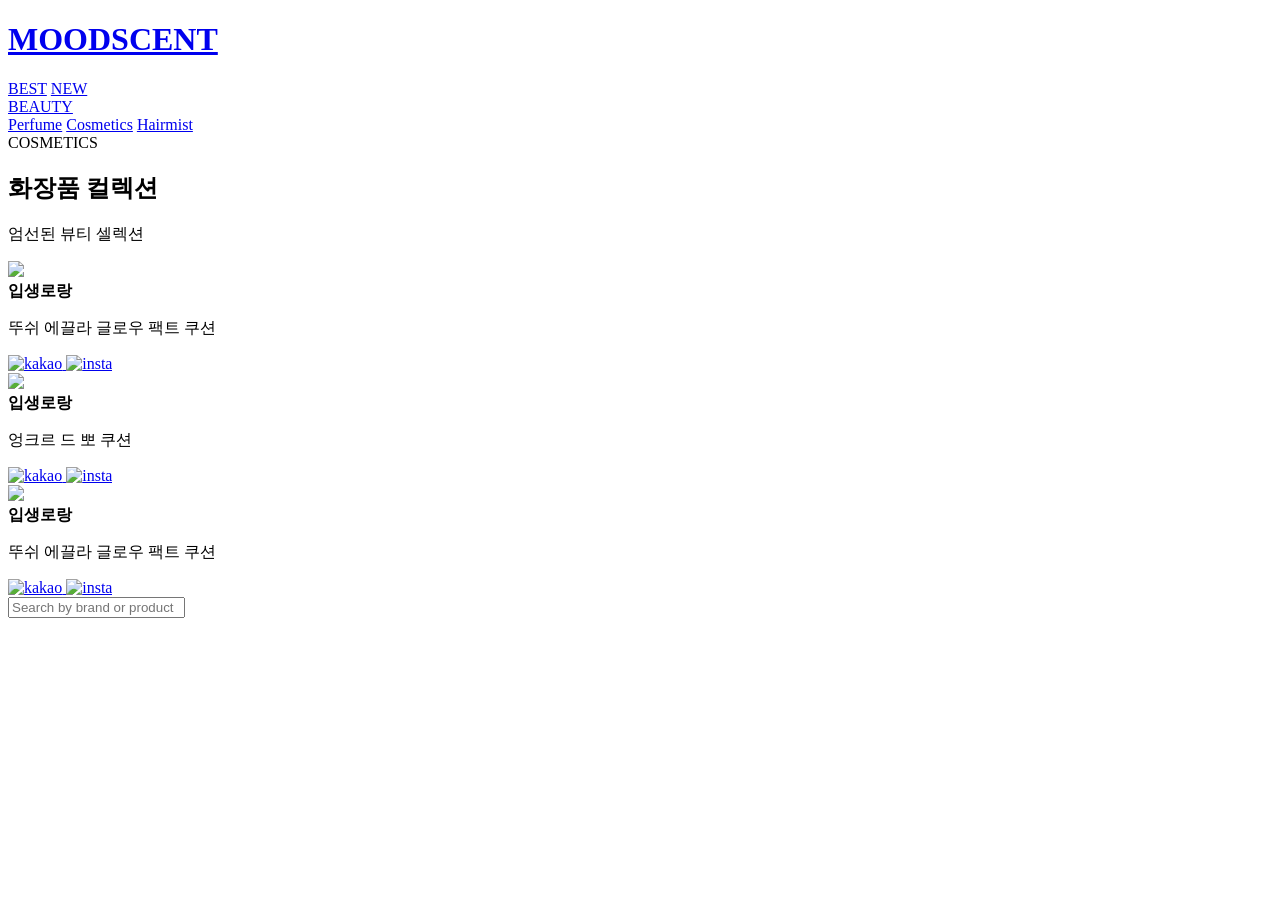
==== category/cosmetics.html @ ca12619e "update" ====
<!DOCTYPE html>
<html lang="ko">
<head>
  <meta charset="UTF-8">
  <title>MOODSCENT - BEST</title>
  <link rel="stylesheet" href="../style.css">
</head>

<body>

  <!-- 헤더 -->
  <header class="header">
   <div class="header-inner"> <!-- 🔥 추가 -->

    <h1 class="logo">
      <a href="./index.html">MOODSCENT</a> 
    </h1>

    <nav class="nav">
      <a href="./category/best.html">BEST</a> 
      <a href="./category/new.html">NEW</a> 

      <div class="nav-dropdown">
        <a href="./category/perfume.html">BEAUTY</a> 
        <div class="dropdown-menu">
          <a href="./category/perfume.html">Perfume</a> 
          <a href="./category/cosmetics.html">Cosmetics</a> 
          <a href="./category/hairmist.html">Hairmist</a> 
        </div>
      </div>
    </nav>

  </header>

<!-- TITLE -->
<section class="section-title">
  <span class="section-label">COSMETICS</span>

  <h2 class="section-main">화장품 컬렉션</h2>

  <div class="line"></div>

  <p class="section-desc">엄선된 뷰티 셀렉션</p>
</section>

<!-- PRODUCT GRID -->
<div class="best-grid">


<div class="product-card">
  <div class="imageWrap">
    <img src="https://cf.bysuco.net/8a9af0221e7f89a5187e4ad96b1aa581.jpg?w=400&f=webp">
  </div>

  <div class="infoWrap">
    <strong>입생로랑</strong>
    <p>뚜쉬 에끌라 글로우 팩트 쿠션</p>

    <div class="contactWrap">
    <!-- 카카오톡 -->
    <a href="https://open.kakao.com/o/gVtt1rpi" target="_blank">
        <img src="https://cdn-icons-png.flaticon.com/512/2111/2111466.png" alt="kakao">
    </a>
    <!-- 인스타 -->
    <a href="https://instagram.com/mood.scent_" target="_blank">
        <img src="https://cdn-icons-png.flaticon.com/512/2111/2111463.png" alt="insta">
    </a>
    </div>
  </div>
</div>

<div class="product-card">
  <div class="imageWrap">
    <img src="https://cf.bysuco.net/617b179f3051e4d53d9d345ccc89b997.jpg?w=400&f=webp">
  </div>
  <div class="infoWrap">
    <strong>입생로랑</strong>
    <p>엉크르 드 뽀 쿠션</p>

    <div class="contactWrap">
    <!-- 카카오톡 -->
    <a href="https://open.kakao.com/o/gVtt1rpi" target="_blank">
        <img src="https://cdn-icons-png.flaticon.com/512/2111/2111466.png" alt="kakao">
    </a>
    <!-- 인스타 -->
    <a href="https://instagram.com/mood.scent_" target="_blank">
        <img src="https://cdn-icons-png.flaticon.com/512/2111/2111463.png" alt="insta">
    </a>
    </div>
  </div>
</div>

<div class="product-card">
  <div class="imageWrap">
    <img src="https://cf.bysuco.net/e9b9d6678890f39518278c3c3ac7e211.jpg?w=400&f=webp">
  </div>
  <div class="infoWrap">
    <strong>입생로랑</strong>
    <p>뚜쉬 에끌라 글로우 팩트 쿠션</p>

    <div class="contactWrap">
    <!-- 카카오톡 -->
    <a href="https://open.kakao.com/o/gVtt1rpi" target="_blank">
        <img src="https://cdn-icons-png.flaticon.com/512/2111/2111466.png" alt="kakao">
    </a>
    <!-- 인스타 -->
    <a href="https://instagram.com/mood.scent_" target="_blank">
        <img src="https://cdn-icons-png.flaticon.com/512/2111/2111463.png" alt="insta">
    </a>
    </div>
  </div>
</div>

</div>

<div class="shop-tools">
  <input type="text" id="productSearch" placeholder="Search by brand or product" />

  <div class="pagination">
    <button data-page="1">1</button>
    <button data-page="2">2</button>
    <button data-page="3">3</button>
    <button data-page="4">4</button>
    <button data-page="5">5</button>
    <button data-page="6">6</button>
    <button data-page="7">7</button>
    <button data-page="8">8</button>
    <button data-page="9">9</button>
    <button data-page="10">10</button>
  </div>
</div>

<script>

// ================= NAV ACTIVE =================
const links = document.querySelectorAll('.nav a');
const currentPath = window.location.pathname;

links.forEach(link => {
  const linkPath = link.getAttribute('href');

  if (linkPath !== "#" && currentPath.includes(linkPath)) {
    link.classList.add('active');
  }

  if (currentPath.includes('/beaty/')) {
    if (link.textContent.includes('BEATY')) {
      link.classList.add('active');
    }
  }
});


// ================= PRICE CALC =================
document.querySelectorAll('.priceWrap').forEach(el => {
  const original = parseInt(el.dataset.original);
  const sale = parseInt(el.dataset.sale);

  if (!original || !sale) return;

  const percent = Math.round(((original - sale) / original) * 100);

  el.querySelector('.sale-price').textContent = sale.toLocaleString() + "원";
  el.querySelector('.percent').textContent = percent + "%";
  el.querySelector('.original-price').textContent = original.toLocaleString() + "원";
});


// ================= PAGINATION + SEARCH FIX =================

const cards = Array.from(document.querySelectorAll('.product-card'));
const paginationEl = document.querySelector('.pagination');
const searchInput = document.getElementById('productSearch');

const itemsPerPage = 35;

let currentPage = 1;
let filteredCards = [...cards];


// ================= NORMALIZE =================
function normalize(str = "") {
  return str
    .toLowerCase()
    .replace(/\s/g, "")
    .replace(/[^a-z0-9가-힣]/g, "");
}


// ================= RENDER CARDS =================
function renderCards() {
  const start = (currentPage - 1) * itemsPerPage;
  const end = start + itemsPerPage;

  cards.forEach(card => {
    card.style.display = "none";
  });

  filteredCards.forEach((card, index) => {
    if (index >= start && index < end) {
      card.style.display = "block";
    }
  });
}


// ================= PAGINATION RENDER =================
function renderPagination() {
  paginationEl.innerHTML = "";

  const totalPages = Math.ceil(filteredCards.length / itemsPerPage);

  if (totalPages <= 1) return;

  const maxShow = 5;

  let startPage = Math.max(1, currentPage - Math.floor(maxShow / 2));
  let endPage = startPage + maxShow - 1;

  if (endPage > totalPages) {
    endPage = totalPages;
    startPage = Math.max(1, endPage - maxShow + 1);
  }

  // prev
  if (currentPage > 1) {
    paginationEl.appendChild(createBtn("‹", currentPage - 1));
  }

  // numbers
  for (let i = startPage; i <= endPage; i++) {
    const btn = createBtn(i, i);
    if (i === currentPage) btn.classList.add("active");
    paginationEl.appendChild(btn);
  }

  // next
  if (currentPage < totalPages) {
    paginationEl.appendChild(createBtn("›", currentPage + 1));
  }
}


// ================= BUTTON =================
function createBtn(text, page) {
  const btn = document.createElement("button");
  btn.textContent = text;

  btn.addEventListener("click", () => {
    currentPage = page;
    update();
    window.scrollTo({ top: 0, behavior: "smooth" });
  });

  return btn;
}


// ================= UPDATE =================
function update() {
  renderCards();
  renderPagination();
}


// ================= SEARCH =================
searchInput?.addEventListener('input', (e) => {
  const value = normalize(e.target.value);

  filteredCards = cards.filter(card => {
    return normalize(card.innerText).includes(value);
  });

  currentPage = 1;
  update();
});


// ================= INIT =================
update();

</script>

</body>
</html>
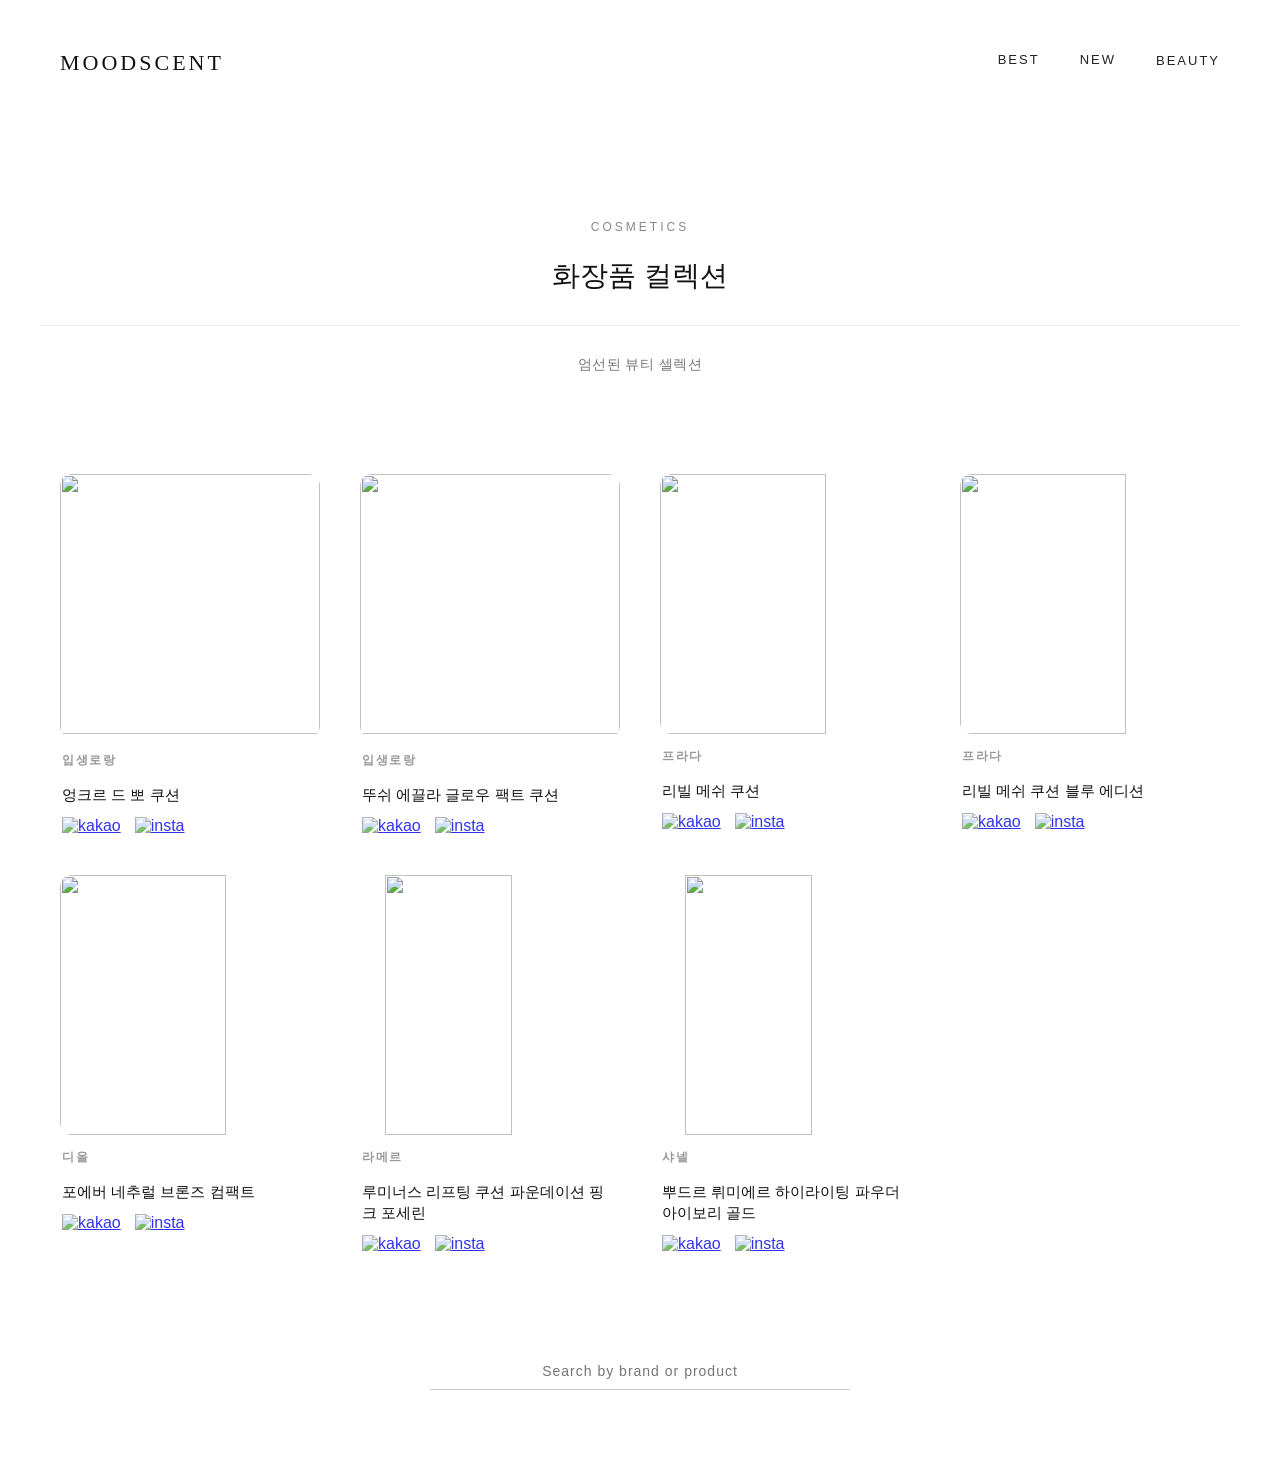
==== commit c3ef2b0f: "update" ====
--- a/category/cosmetics.html
+++ b/category/cosmetics.html
@@ -13,19 +13,19 @@
    <div class="header-inner"> <!-- 🔥 추가 -->
 
     <h1 class="logo">
-      <a href="./index.html">MOODSCENT</a> 
+      <a href="/mood-scent/index.html">MOODSCENT</a> 
     </h1>
 
     <nav class="nav">
-      <a href="./category/best.html">BEST</a> 
-      <a href="./category/new.html">NEW</a> 
+      <a href="/mood-scent/category/best.html">BEST</a> 
+      <a href="/mood-scent/category/new.html">NEW</a> 
 
       <div class="nav-dropdown">
-        <a href="./category/perfume.html">BEAUTY</a> 
+        <a href="/mood-scent/category/perfume.html">BEAUTY</a> 
         <div class="dropdown-menu">
-          <a href="./category/perfume.html">Perfume</a> 
-          <a href="./category/cosmetics.html">Cosmetics</a> 
-          <a href="./category/hairmist.html">Hairmist</a> 
+          <a href="/mood-scent/category/perfume.html">Perfume</a> 
+          <a href="/mood-scent/category/cosmetics.html">Cosmetics</a> 
+          <a href="/mood-scent/category/hairmist.html">Hairmist</a> 
         </div>
       </div>
     </nav>
@@ -47,11 +47,33 @@
 <div class="best-grid">
 
 
+
+
 <div class="product-card">
   <div class="imageWrap">
-    <img src="https://cf.bysuco.net/8a9af0221e7f89a5187e4ad96b1aa581.jpg?w=400&f=webp">
-  </div>
-
+    <img src="https://cf.bysuco.net/617b179f3051e4d53d9d345ccc89b997.jpg?w=400&f=webp">
+  </div>
+  <div class="infoWrap">
+    <strong>입생로랑</strong>
+    <p>엉크르 드 뽀 쿠션</p>
+
+    <div class="contactWrap">
+    <!-- 카카오톡 -->
+    <a href="https://open.kakao.com/o/gVtt1rpi" target="_blank">
+        <img src="https://cdn-icons-png.flaticon.com/512/2111/2111466.png" alt="kakao">
+    </a>
+    <!-- 인스타 -->
+    <a href="https://instagram.com/mood.scent_" target="_blank">
+        <img src="https://cdn-icons-png.flaticon.com/512/2111/2111463.png" alt="insta">
+    </a>
+    </div>
+  </div>
+</div>
+
+<div class="product-card">
+  <div class="imageWrap">
+    <img src="https://cf.bysuco.net/e9b9d6678890f39518278c3c3ac7e211.jpg?w=400&f=webp">
+  </div>
   <div class="infoWrap">
     <strong>입생로랑</strong>
     <p>뚜쉬 에끌라 글로우 팩트 쿠션</p>
@@ -69,34 +91,102 @@
   </div>
 </div>
 
-<div class="product-card">
-  <div class="imageWrap">
-    <img src="https://cf.bysuco.net/617b179f3051e4d53d9d345ccc89b997.jpg?w=400&f=webp">
-  </div>
-  <div class="infoWrap">
-    <strong>입생로랑</strong>
-    <p>엉크르 드 뽀 쿠션</p>
-
-    <div class="contactWrap">
-    <!-- 카카오톡 -->
-    <a href="https://open.kakao.com/o/gVtt1rpi" target="_blank">
-        <img src="https://cdn-icons-png.flaticon.com/512/2111/2111466.png" alt="kakao">
-    </a>
-    <!-- 인스타 -->
-    <a href="https://instagram.com/mood.scent_" target="_blank">
-        <img src="https://cdn-icons-png.flaticon.com/512/2111/2111463.png" alt="insta">
-    </a>
-    </div>
-  </div>
-</div>
-
-<div class="product-card">
-  <div class="imageWrap">
-    <img src="https://cf.bysuco.net/e9b9d6678890f39518278c3c3ac7e211.jpg?w=400&f=webp">
-  </div>
-  <div class="infoWrap">
-    <strong>입생로랑</strong>
-    <p>뚜쉬 에끌라 글로우 팩트 쿠션</p>
+<div class="product-card prada">
+  <div class="imageWrap">
+    <img src="https://images.openai.com/static-rsc-1/[base64]">
+  </div>
+
+  <div class="infoWrap">
+    <strong>프라다</strong>
+    <p>리빌 메쉬 쿠션</p>
+
+    <div class="contactWrap">
+    <!-- 카카오톡 -->
+    <a href="https://open.kakao.com/o/gVtt1rpi" target="_blank">
+        <img src="https://cdn-icons-png.flaticon.com/512/2111/2111466.png" alt="kakao">
+    </a>
+    <!-- 인스타 -->
+    <a href="https://instagram.com/mood.scent_" target="_blank">
+        <img src="https://cdn-icons-png.flaticon.com/512/2111/2111463.png" alt="insta">
+    </a>
+    </div>
+  </div>
+</div>
+
+<div class="product-card prada">
+  <div class="imageWrap">
+    <img src="https://edge.dis.commercecloud.salesforce.com/dw/image/v2/BKBN_PRD/on/demandware.static/-/Sites-catalog_master_sfcc_krs/default/dw3276ba35/images/large/3404007955_1_b.jpg?sw=768&sh=768&sm=fit">
+  </div>
+
+  <div class="infoWrap">
+    <strong>프라다</strong>
+    <p>리빌 메쉬 쿠션 블루 에디션</p>
+
+    <div class="contactWrap">
+    <!-- 카카오톡 -->
+    <a href="https://open.kakao.com/o/gVtt1rpi" target="_blank">
+        <img src="https://cdn-icons-png.flaticon.com/512/2111/2111466.png" alt="kakao">
+    </a>
+    <!-- 인스타 -->
+    <a href="https://instagram.com/mood.scent_" target="_blank">
+        <img src="https://cdn-icons-png.flaticon.com/512/2111/2111463.png" alt="insta">
+    </a>
+    </div>
+  </div>
+</div>
+
+<div class="product-card prada">
+  <div class="imageWrap">
+    <img src="https://a.cdnsbn.com/images/products/l/26568180102.jpg">
+  </div>
+
+  <div class="infoWrap">
+    <strong>디올</strong>
+    <p>포에버 네추럴 브론즈 컴팩트</p>
+
+    <div class="contactWrap">
+    <!-- 카카오톡 -->
+    <a href="https://open.kakao.com/o/gVtt1rpi" target="_blank">
+        <img src="https://cdn-icons-png.flaticon.com/512/2111/2111466.png" alt="kakao">
+    </a>
+    <!-- 인스타 -->
+    <a href="https://instagram.com/mood.scent_" target="_blank">
+        <img src="https://cdn-icons-png.flaticon.com/512/2111/2111463.png" alt="insta">
+    </a>
+    </div>
+  </div>
+</div>
+
+<div class="product-card lamerchanel">
+  <div class="imageWrap">
+    <img src="https://shop-phinf.pstatic.net/20240516_268/1715787108437iumYG_JPEG/116922951146201587_1303818580.jpg?type=o1000">
+  </div>
+
+  <div class="infoWrap">
+    <strong>라메르</strong>
+    <p>루미너스 리프팅 쿠션 파운데이션 핑크 포세린</p>
+
+    <div class="contactWrap">
+    <!-- 카카오톡 -->
+    <a href="https://open.kakao.com/o/gVtt1rpi" target="_blank">
+        <img src="https://cdn-icons-png.flaticon.com/512/2111/2111466.png" alt="kakao">
+    </a>
+    <!-- 인스타 -->
+    <a href="https://instagram.com/mood.scent_" target="_blank">
+        <img src="https://cdn-icons-png.flaticon.com/512/2111/2111463.png" alt="insta">
+    </a>
+    </div>
+  </div>
+</div>
+
+<div class="product-card lamerchanel">
+  <div class="imageWrap">
+    <img src="https://shop-phinf.pstatic.net/20250315_209/1742042345384tzSdT_JPEG/23772660225649636_2099493936.jpg?type=o1000">
+  </div>
+
+  <div class="infoWrap">
+    <strong>샤넬</strong>
+    <p>뿌드르 뤼미에르 하이라이팅 파우더 아이보리 골드</p>
 
     <div class="contactWrap">
     <!-- 카카오톡 -->
--- a/style.css
+++ b/style.css
@@ -0,0 +1,563 @@
+body {
+  margin: 0;
+  font-family: Arial, sans-serif;
+}
+
+/* ================= HEADER ================= */
+
+/* header는 전체 배경 */
+.header {
+  background: white;
+  padding: 20px 0; /* 🔥 좌우 패딩 제거 */
+  z-index: 1000; /* 🔥 핵심 */
+}
+
+/* 🔥 이게 핵심 */
+.header-inner {
+  max-width: 1200px;
+  margin: 0 auto;
+
+  display: flex;
+  justify-content: space-between;
+  align-items: center;
+
+  padding: 0 60px; /* 👉 내부 여백 */
+}
+
+/* 로고 */
+.logo a {
+  font-family: 'Playfair Display', serif; /* 🔥 추가 */
+  font-size: 22px;
+  letter-spacing: 3px;
+
+  color: #111; /* 🔥 기존 black → 부드럽게 */
+  text-decoration: none;
+  font-weight: 500; /* 🔥 700 → 낮춤 */
+}
+
+.logo.center {
+  position: absolute;
+  left: 50%;
+  transform: translateX(-50%);
+}
+
+/* nav */
+.nav {
+  display: flex;
+  gap: 40px;
+  align-items: center;
+}
+
+/* 기본 상태 */ 
+.nav a {
+  color: #222;
+  text-decoration: none;
+  font-weight: 400;
+  font-size: 13px;          /* 🔥 추가 */
+  letter-spacing: 2px;      /* 🔥 핵심 */
+  position: relative;
+}
+
+/* 클릭된 메뉴 */
+.nav a.active {
+  font-weight: 700; /* 🔥 굵게 */
+  color: #000000;   /* 🔥 강조 색 */
+}
+
+/* 밑줄 */
+.nav a::after {
+  content: "";
+  position: absolute;
+  left: 50%;                 /* 🔥 중앙 기준 */
+  bottom: -6px;
+  width: 0%;
+  height: 1px;
+  background: #111;
+  transition: 0.3s;
+  transform: translateX(-50%);
+}
+
+.nav a:hover::after {
+  width: 100%;
+}
+
+/* 드롭다운 */
+.nav-dropdown {
+  position: relative;
+}
+
+.dropdown-menu {
+  position: absolute;
+  top: calc(100% + 8px); /* 🔥 살짝 아래 */
+  left: 50%;
+  transform: translateX(-50%) translateY(10px);
+
+  background: white;
+  border-radius: 12px;
+  padding: 10px 0;
+  z-index: 2000; /* 🔥 이것도 필수 */
+  display: none;
+  min-width: 150px;
+
+  box-shadow: 0 8px 20px rgba(0,0,0,0.08); /* 🔥 더 자연스럽게 */
+
+  /* 🔥 부드럽게 */
+  opacity: 0;
+  transition: 0.2s ease;
+}
+
+.nav-dropdown:hover .dropdown-menu {
+  display: block;
+  opacity: 1;
+  transform: translateX(-50%) translateY(0);
+}
+
+/* 🔥 끊김 방지 (진짜 핵심) */
+.nav-dropdown::after {
+  content: "";
+  position: absolute;
+  top: 100%;
+  left: 0;
+  width: 100%;
+  height: 12px; /* 🔥 invisible bridge */
+}
+
+/* 드롭다운 항목 */
+.dropdown-menu a {
+  display: block;
+  padding: 10px 16px;
+  color: black;
+  font-weight: 500;
+}
+
+.dropdown-menu a:hover {
+  background: #f5f5f5;
+}
+
+/* 드롭다운 메뉴는 밑줄 제거 */
+.dropdown-menu a::after {
+  display: none;
+}
+
+/* ================= HERO ================= */
+
+.hero {
+  padding: 40px 60px;
+}
+
+.hero-inner {
+  max-width: 1200px;
+  margin: 0 auto;
+
+  height: 420px;
+  border-radius: 20px;
+  overflow: hidden;
+
+  position: relative;
+}
+
+/* 이미지 */
+
+
+.hero-img {
+  width: 110%;
+  height: 100%;
+  object-fit: cover;
+  
+}
+
+/* 🔥 고급 느낌 핵심 (살짝 어둡게 + 분위기) */
+.hero-overlay {
+  position: absolute;
+  inset: 0;
+  background: rgba(0, 0, 0, 0.25);
+}
+
+/* 텍스트 */
+.hero-text {
+  position: absolute;
+  top: 50%;
+  left: 50%;
+  transform: translate(-50%, -50%);
+
+  color: #fff;
+  text-align: center;
+}
+
+/* 브랜드 작은 글씨 */
+.hero-brand {
+  display: block;
+  font-size: 16px;
+  letter-spacing: 4px;
+  margin-bottom: 14px;
+  color: rgba(255,255,255,0.75);
+}
+
+/* 메인 문구 */
+.hero-text h1 {
+  font-size: 36px;
+  font-weight: 500;
+  margin-bottom: 12px;
+
+  letter-spacing: -0.5px;
+  font-family: 'Playfair Display', serif;
+}
+
+/* 서브 문구 */
+.hero-text p {
+  font-size: 14px;
+  opacity: 0.9;
+  letter-spacing: 1px;
+}
+
+/* ================= CATEGORY ================= */
+
+.categories-section {
+  padding: 100px 60px;
+}
+
+.categories {
+  max-width: 1200px;
+  margin: 0 auto;
+
+  display: grid;
+  grid-template-columns: repeat(6, 1fr);
+  gap: 40px; /* 🔥 여백 강조 */
+}
+
+/* 링크 */
+.category-link {
+  text-decoration: none;
+  color: inherit;
+}
+
+/* 카드 제거 → 미니멀 */
+.category {
+  background: transparent;
+  padding: 0;
+  border-radius: 0;
+  text-align: center;
+
+  display: flex;
+  flex-direction: column;
+  align-items: center;
+
+  height: auto;
+
+  border: none;
+  box-shadow: none;
+  transition: 0.2s;
+}
+
+.category:hover {
+  transform: translateY(-4px);
+}
+
+/* 아이콘 */
+.icon-box {
+  width: 42px;
+  height: 42px;
+  margin-bottom: 12px;
+  opacity: 0.7;
+  transition: 0.2s;
+}
+
+.icon-box img {
+  width: 100%;
+  height: 100%;
+}
+
+.category:hover .icon-box {
+  opacity: 1;
+}
+
+/* 텍스트 */
+/* 영어 (작게) */
+.title span {
+  display: block;
+  font-size: 11.5px;
+  letter-spacing: 2px;
+  color: #aaa;
+  margin-bottom: 4px;
+}
+
+/* 한국어 (메인) */
+.title {
+  font-size: 14px;
+  color: #111;
+  letter-spacing: 0.5px;
+}
+
+
+/* ================= 타이틀 ================= */
+
+.section-title {
+  text-align: center;
+  margin-top: 100px;
+}
+
+/* 영어 라벨 */
+.section-label {
+  display: block;
+  font-size: 12px;
+  letter-spacing: 3px;
+  color: #888;
+  margin-bottom: 12px;
+}
+
+/* 🔥 메인 (한글) */
+.section-main {
+  font-size: 28px;
+  font-weight: 500;
+  color: #111;
+  margin-bottom: 30px;
+}
+
+/* 라인 */
+.section-title .line {
+  width: 100%;
+  max-width: 1200px;
+  height: 1px;
+  background: #eee;
+  margin: 0 auto 30px;
+}
+
+/* 서브 타이틀 */
+.section-sub {
+  font-size: 20px;
+  font-weight: 500;
+  color: #222;
+  margin-bottom: 10px;
+}
+
+/* 서브 문구 */
+.section-desc {
+  font-size: 14px;
+  color: #777;
+  letter-spacing: 0.5px;
+}
+
+/* ================= BEST GRID ================= */
+
+.best-grid {
+  max-width: 1400px;
+  margin: 100px auto;
+  padding: 0 60px;
+
+  display: grid;
+  grid-template-columns: repeat(5, 1fr); /* 🔥 6 → 5 (더 고급 느낌) */
+  gap: 40px; /* 🔥 간격 넓게 */
+}
+
+/* 카드 */
+.product-card {
+  border: none; /* 🔥 테두리 제거 */
+  border-radius: 0;
+  background: transparent;
+  transition: 0.3s;
+}
+
+/* hover */
+.product-card:hover {
+  transform: translateY(-4px);
+}
+
+/* 이미지 */
+.imageWrap {
+  overflow: hidden;
+  border-radius: 12px;
+}
+
+.imageWrap img {
+  width: 100%;
+  height: 260px; /* 🔥 살짝 키움 */
+  object-fit: cover;
+  transition: 0.4s ease;
+}
+
+/* 프라다 */
+.prada .imageWrap {
+  aspect-ratio: 1 / 1;
+}
+
+.prada .imageWrap img {
+  width: 80%;
+  height: 100%;
+  object-fit: contain;
+  background: #fff; /* 여백 생길 때 깔끔 */
+}
+
+/* 샤넬, 라메르 */
+.lamerchanel .imageWrap {
+  aspect-ratio: 1 / 1;
+}
+
+.lamerchanel .imageWrap img {
+  width: 70%;
+  height: 100%;
+  object-fit: contain;
+  background: #fff; /* 여백 생길 때 깔끔 */
+  margin-left: 25px; /* 👉 오른쪽으로 이동 */
+}
+
+.product-card:hover img {
+  transform: scale(1.04);
+}
+
+/* 정보 영역 */
+.infoWrap {
+  margin-top: 14px;
+  padding: 0 2px;
+}
+
+/* 브랜드명 */
+.infoWrap strong {
+  display: block;
+  font-size: 12px;
+  letter-spacing: 1.5px;
+  color: #999;
+  margin-bottom: 4px;
+}
+
+/* 제품명 */
+.infoWrap p {
+  font-size: 15px;
+  color: #111;
+  margin-bottom: 8px;
+  line-height: 1.4;
+}
+
+/* 🔥 문의 (핵심 포인트) */
+.contactWrap span {
+  font-size: 12px;
+  letter-spacing: 1px;
+  color: #111;
+  border-bottom: 1px solid #111;
+  padding-bottom: 2px;
+  cursor: pointer;
+  transition: 0.2s;
+}
+
+.contactWrap span:hover {
+  opacity: 0.5;
+}
+
+.contactWrap {
+  display: flex;
+  gap: 14px;
+  margin-top: 12px;
+}
+
+/* 아이콘 */
+.contactWrap img {
+  width: 22px;
+  height: 22px;
+  opacity: 0.8;
+  transition: 0.2s;
+}
+
+@media (min-width: 1024px) {
+  .contactWrap img {
+    width: 26px;
+    height: 26px;
+  }
+}
+
+.contactWrap img:hover {
+  opacity: 1;
+  transform: scale(1.08);
+}
+
+
+/* pagination */
+.pagination {
+  display: flex;
+  justify-content: center;
+  gap: 18px; /* 🔥 넓게 */
+}
+
+.pagination button {
+  border: none;
+  background: none;
+  cursor: pointer;
+
+  font-size: 14px;
+  color: #999;
+  padding: 0;
+
+  transition: 0.2s;
+}
+
+/* hover */
+.pagination button:hover {
+  color: #111;
+}
+
+/* 활성 페이지 */
+.pagination button.active {
+  color: #111;
+  font-weight: 500;
+}
+
+/* 검색 */
+#productSearch {
+  width: 420px;
+  max-width: 100%;
+  padding: 10px 0;
+
+  border: none;
+  border-bottom: 1px solid #ccc; /* 🔥 핵심 */
+  outline: none;
+
+  text-align: center;
+  font-size: 14px;
+  letter-spacing: 1px;
+  background: transparent;
+}
+
+/* focus 시 */
+#productSearch:focus {
+  border-bottom: 1px solid #111;
+}
+
+/* shop-tools */
+.shop-tools {
+  max-width: 1400px;
+  margin: 40px auto 60px;
+  padding: 0 60px;
+
+  display: flex;
+  flex-direction: column;
+  align-items: center;
+  gap: 24px; /* 🔥 여백 늘림 */
+}
+
+/* 반응형 */
+@media (max-width: 1300px) {
+  .best-grid { grid-template-columns: repeat(4, 1fr); }
+}
+
+@media (max-width: 1000px) {
+  .best-grid { grid-template-columns: repeat(3, 1fr); }
+}
+
+@media (max-width: 700px) {
+  .best-grid { grid-template-columns: repeat(2, 1fr); }
+}
+
+@media (max-width: 450px) {
+  .best-grid { grid-template-columns: 1fr; }
+}
+
+/* 반응형 */
+@media (max-width: 900px) {
+  .categories {
+    grid-template-columns: repeat(3, 1fr);
+  }
+}
+
+@media (max-width: 500px) {
+  .categories {
+    grid-template-columns: repeat(2, 1fr);
+  }
+}
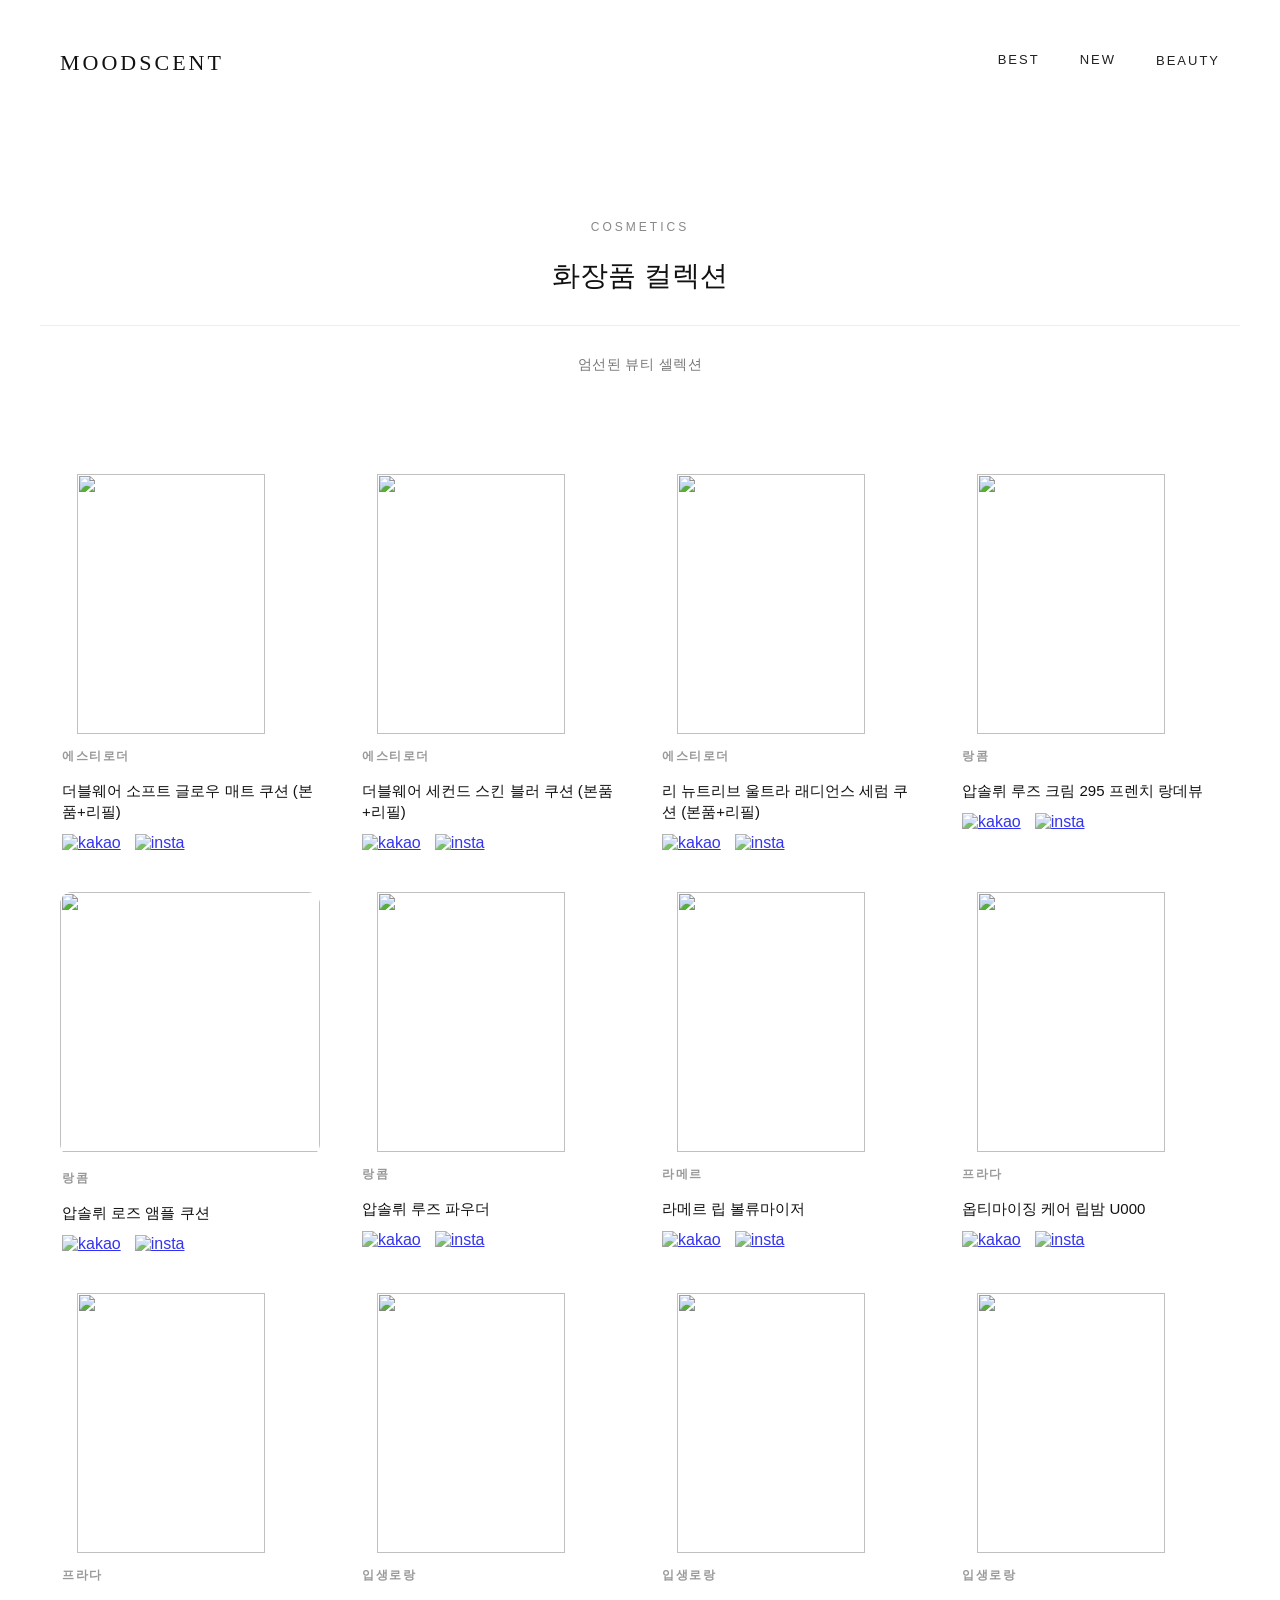
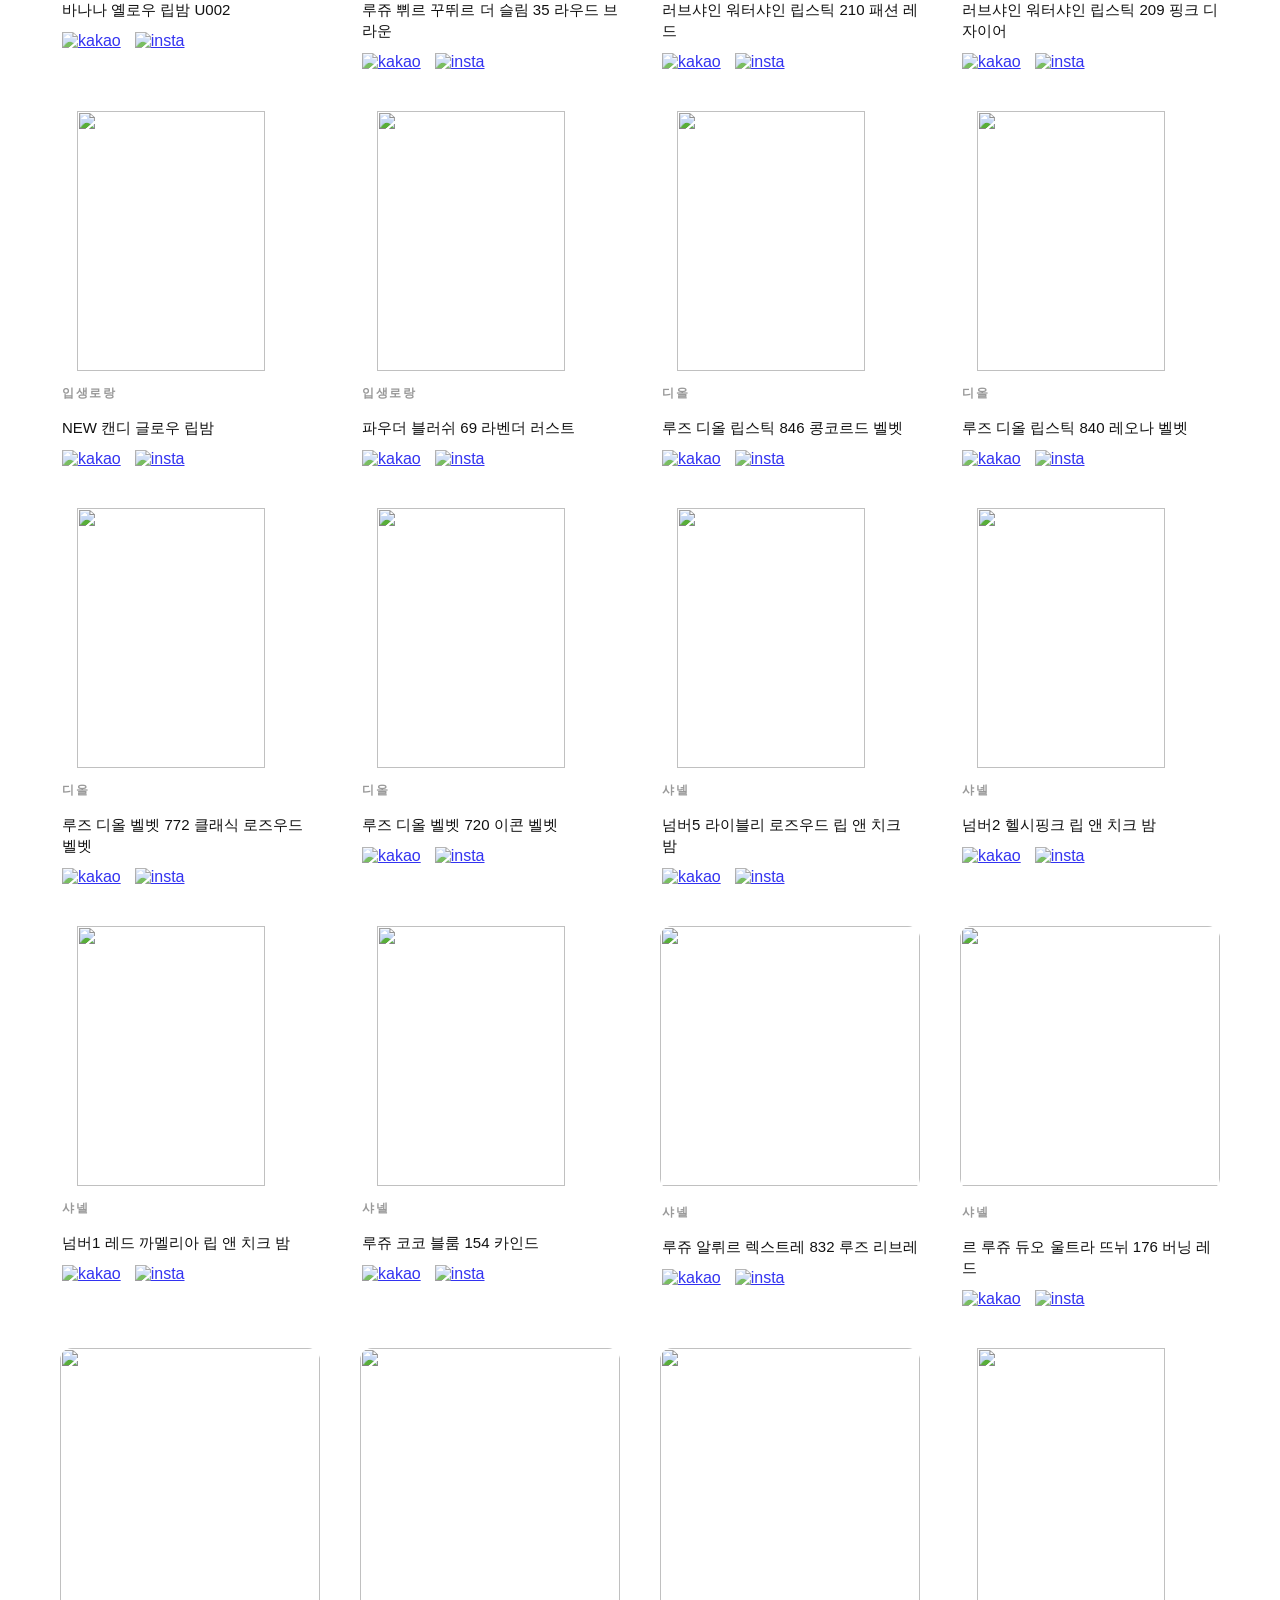
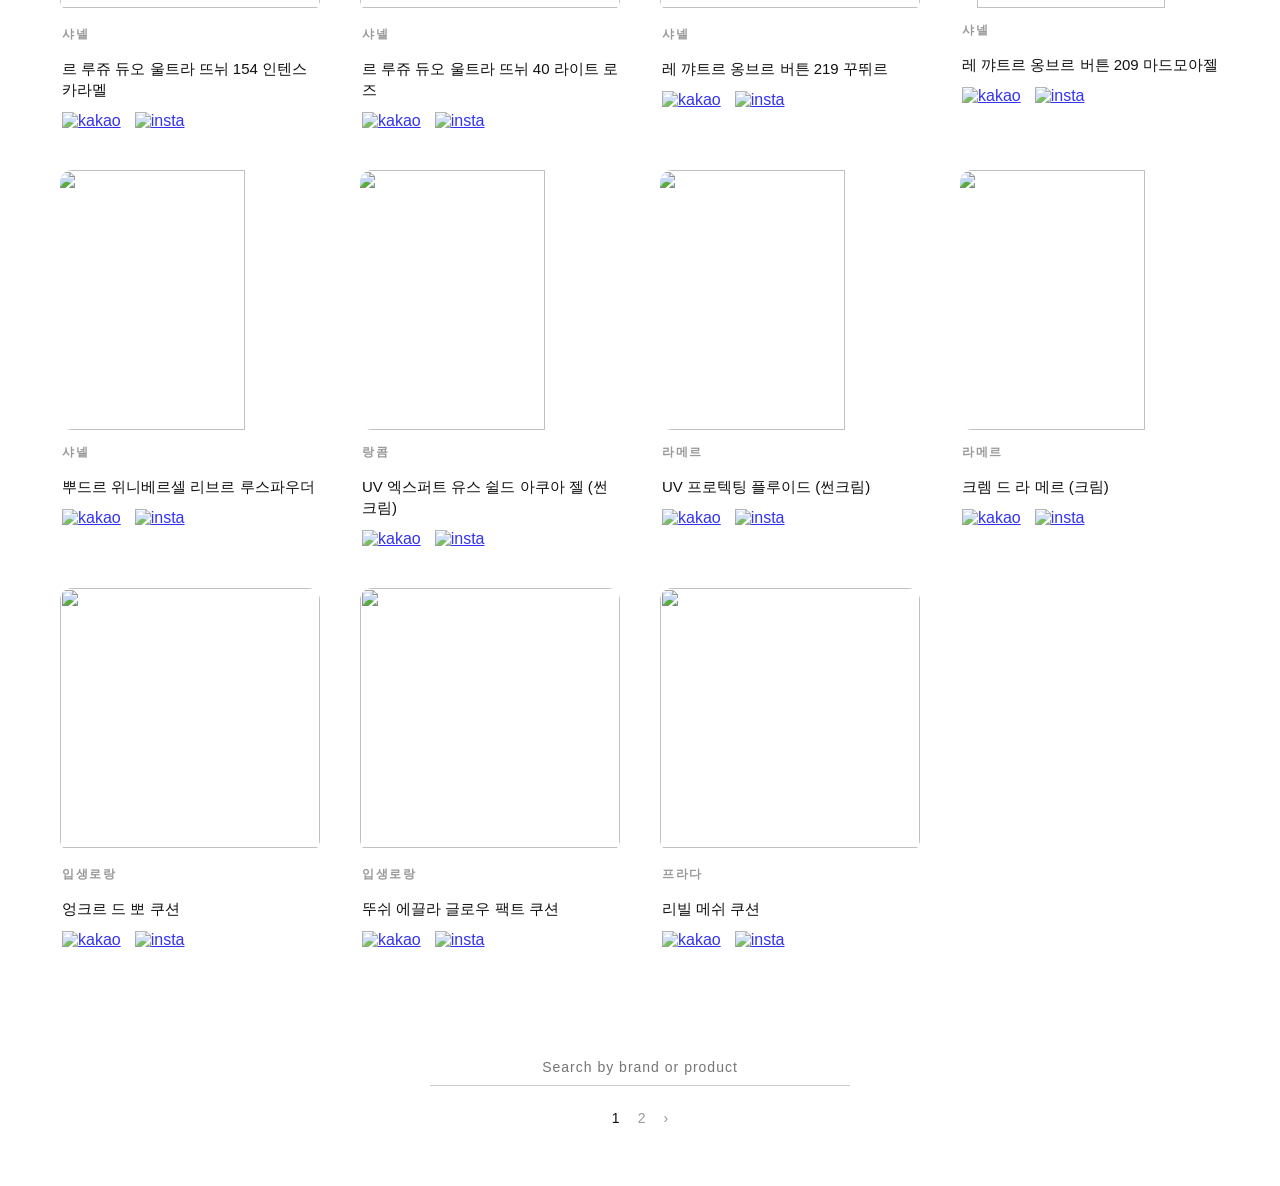
==== commit ee0dbc36: "update" ====
--- a/category/cosmetics.html
+++ b/category/cosmetics.html
@@ -46,7 +46,696 @@
 <!-- PRODUCT GRID -->
 <div class="best-grid">
 
-
+ <div class="product-card prada1">
+  <div class="imageWrap">
+    <img src="https://shop-phinf.pstatic.net/20251106_110/1762404892750vgmrT_JPEG/5719334753392150_768616008.jpg?type=o1000">
+  </div>
+  <div class="infoWrap">
+    <strong>에스티로더</strong>
+    <p>더블웨어 소프트 글로우 매트 쿠션 (본품+리필)</p>
+
+    <div class="contactWrap">
+    <!-- 카카오톡 -->
+    <a href="https://open.kakao.com/o/gVtt1rpi" target="_blank">
+        <img src="https://cdn-icons-png.flaticon.com/512/2111/2111466.png" alt="kakao">
+    </a>
+    <!-- 인스타 -->
+    <a href="https://instagram.com/mood.scent_" target="_blank">
+        <img src="https://cdn-icons-png.flaticon.com/512/2111/2111463.png" alt="insta">
+    </a>
+    </div>
+  </div>
+</div>
+
+<div class="product-card prada1">
+  <div class="imageWrap">
+    <img src="https://shop-phinf.pstatic.net/20241106_206/1730880044804b4nyw_JPEG/65012942935682202_239297931.jpg?type=o1000">
+  </div>
+  <div class="infoWrap">
+    <strong>에스티로더</strong>
+    <p>더블웨어 세컨드 스킨 블러 쿠션 (본품+리필)</p>
+
+    <div class="contactWrap">
+    <!-- 카카오톡 -->
+    <a href="https://open.kakao.com/o/gVtt1rpi" target="_blank">
+        <img src="https://cdn-icons-png.flaticon.com/512/2111/2111466.png" alt="kakao">
+    </a>
+    <!-- 인스타 -->
+    <a href="https://instagram.com/mood.scent_" target="_blank">
+        <img src="https://cdn-icons-png.flaticon.com/512/2111/2111463.png" alt="insta">
+    </a>
+    </div>
+  </div>
+</div>
+
+<div class="product-card prada1">
+  <div class="imageWrap">
+    <img src="https://shop-phinf.pstatic.net/20240202_2/17068613967189gmsT_JPEG/64d5bfb719bf1_1.jpg?type=o1000">
+  </div>
+  <div class="infoWrap">
+    <strong>에스티로더</strong>
+    <p>리 뉴트리브 울트라 래디언스 세럼 쿠션 (본품+리필)</p>
+
+    <div class="contactWrap">
+    <!-- 카카오톡 -->
+    <a href="https://open.kakao.com/o/gVtt1rpi" target="_blank">
+        <img src="https://cdn-icons-png.flaticon.com/512/2111/2111466.png" alt="kakao">
+    </a>
+    <!-- 인스타 -->
+    <a href="https://instagram.com/mood.scent_" target="_blank">
+        <img src="https://cdn-icons-png.flaticon.com/512/2111/2111463.png" alt="insta">
+    </a>
+    </div>
+  </div>
+</div>
+
+<div class="product-card prada1">
+  <div class="imageWrap">
+    <img src="https://shop-phinf.pstatic.net/20230814_146/16919459592089Ns6I_JPEG/32079.jpg?type=o1000">
+  </div>
+  <div class="infoWrap">
+    <strong>랑콤</strong>
+    <p>압솔뤼 루즈 크림 295 프렌치 랑데뷰</p>
+
+    <div class="contactWrap">
+    <!-- 카카오톡 -->
+    <a href="https://open.kakao.com/o/gVtt1rpi" target="_blank">
+        <img src="https://cdn-icons-png.flaticon.com/512/2111/2111466.png" alt="kakao">
+    </a>
+    <!-- 인스타 -->
+    <a href="https://instagram.com/mood.scent_" target="_blank">
+        <img src="https://cdn-icons-png.flaticon.com/512/2111/2111463.png" alt="insta">
+    </a>
+    </div>
+  </div>
+</div>
+
+<div class="product-card">
+  <div class="imageWrap">
+    <img src="https://shop-phinf.pstatic.net/20241028_296/17300839815882DuOo_JPEG/13857802090244902_200151722.jpg?type=o1000">
+  </div>
+  <div class="infoWrap">
+    <strong>랑콤</strong>
+    <p>압솔뤼 로즈 앰플 쿠션</p>
+
+    <div class="contactWrap">
+    <!-- 카카오톡 -->
+    <a href="https://open.kakao.com/o/gVtt1rpi" target="_blank">
+        <img src="https://cdn-icons-png.flaticon.com/512/2111/2111466.png" alt="kakao">
+    </a>
+    <!-- 인스타 -->
+    <a href="https://instagram.com/mood.scent_" target="_blank">
+        <img src="https://cdn-icons-png.flaticon.com/512/2111/2111463.png" alt="insta">
+    </a>
+    </div>
+  </div>
+</div>
+
+<div class="product-card prada1">
+  <div class="imageWrap">
+    <img src="https://shop-phinf.pstatic.net/20240805_8/17228385154453dlRE_JPEG/39214978999957521_1985760804.jpg?type=o1000">
+  </div>
+  <div class="infoWrap">
+    <strong>랑콤</strong>
+    <p>압솔뤼 루즈 파우더</p>
+
+    <div class="contactWrap">
+    <!-- 카카오톡 -->
+    <a href="https://open.kakao.com/o/gVtt1rpi" target="_blank">
+        <img src="https://cdn-icons-png.flaticon.com/512/2111/2111466.png" alt="kakao">
+    </a>
+    <!-- 인스타 -->
+    <a href="https://instagram.com/mood.scent_" target="_blank">
+        <img src="https://cdn-icons-png.flaticon.com/512/2111/2111463.png" alt="insta">
+    </a>
+    </div>
+  </div>
+</div>
+
+<div class="product-card prada1">
+  <div class="imageWrap">
+    <img src="https://shop-phinf.pstatic.net/20260414_157/1776147446717gxS8A_JPEG/30781976667619522_1494275086.jpg?type=o1000">
+  </div>
+  <div class="infoWrap">
+    <strong>라메르</strong>
+    <p>라메르 립 볼류마이저</p>
+
+    <div class="contactWrap">
+    <!-- 카카오톡 -->
+    <a href="https://open.kakao.com/o/gVtt1rpi" target="_blank">
+        <img src="https://cdn-icons-png.flaticon.com/512/2111/2111466.png" alt="kakao">
+    </a>
+    <!-- 인스타 -->
+    <a href="https://instagram.com/mood.scent_" target="_blank">
+        <img src="https://cdn-icons-png.flaticon.com/512/2111/2111463.png" alt="insta">
+    </a>
+    </div>
+  </div>
+</div>
+
+<div class="product-card prada1">
+  <div class="imageWrap">
+    <img src="https://shop-phinf.pstatic.net/20241108_234/17310358977794BkCF_JPEG/65168819903970909_1003028686.jpg?type=o1000">
+  </div>
+  <div class="infoWrap">
+    <strong>프라다</strong>
+    <p>옵티마이징 케어 립밤 U000</p>
+
+    <div class="contactWrap">
+    <!-- 카카오톡 -->
+    <a href="https://open.kakao.com/o/gVtt1rpi" target="_blank">
+        <img src="https://cdn-icons-png.flaticon.com/512/2111/2111466.png" alt="kakao">
+    </a>
+    <!-- 인스타 -->
+    <a href="https://instagram.com/mood.scent_" target="_blank">
+        <img src="https://cdn-icons-png.flaticon.com/512/2111/2111463.png" alt="insta">
+    </a>
+    </div>
+  </div>
+</div>
+
+<div class="product-card prada1">
+  <div class="imageWrap">
+    <img src="https://shop-phinf.pstatic.net/20260211_273/1770793128739uIh7j_JPEG/13629487256810083_320951850.jpg?type=o1000">
+  </div>
+  <div class="infoWrap">
+    <strong>프라다</strong>
+    <p>바나나 옐로우 립밤 U002</p>
+
+    <div class="contactWrap">
+    <!-- 카카오톡 -->
+    <a href="https://open.kakao.com/o/gVtt1rpi" target="_blank">
+        <img src="https://cdn-icons-png.flaticon.com/512/2111/2111466.png" alt="kakao">
+    </a>
+    <!-- 인스타 -->
+    <a href="https://instagram.com/mood.scent_" target="_blank">
+        <img src="https://cdn-icons-png.flaticon.com/512/2111/2111463.png" alt="insta">
+    </a>
+    </div>
+  </div>
+</div>
+
+<div class="product-card prada1">
+  <div class="imageWrap">
+    <img src="https://shop-phinf.pstatic.net/20230701_111/1688207417929aWNWq_JPEG/2096275738306656_603864744.jpg?type=o1000">
+  </div>
+  <div class="infoWrap">
+    <strong>입생로랑</strong>
+    <p>루쥬 쀠르 꾸뛰르 더 슬림 35 라우드 브라운</p>
+
+    <div class="contactWrap">
+    <!-- 카카오톡 -->
+    <a href="https://open.kakao.com/o/gVtt1rpi" target="_blank">
+        <img src="https://cdn-icons-png.flaticon.com/512/2111/2111466.png" alt="kakao">
+    </a>
+    <!-- 인스타 -->
+    <a href="https://instagram.com/mood.scent_" target="_blank">
+        <img src="https://cdn-icons-png.flaticon.com/512/2111/2111463.png" alt="insta">
+    </a>
+    </div>
+  </div>
+</div>
+
+<div class="product-card prada1">
+  <div class="imageWrap">
+    <img src="https://shop-phinf.pstatic.net/20250901_32/1756653202928UxOKT_JPEG/10827942755600500_367122564.jpg?type=o1000">
+  </div>
+  <div class="infoWrap">
+    <strong>입생로랑</strong>
+    <p>러브샤인 워터샤인 립스틱 210 패션 레드</p>
+
+    <div class="contactWrap">
+    <!-- 카카오톡 -->
+    <a href="https://open.kakao.com/o/gVtt1rpi" target="_blank">
+        <img src="https://cdn-icons-png.flaticon.com/512/2111/2111466.png" alt="kakao">
+    </a>
+    <!-- 인스타 -->
+    <a href="https://instagram.com/mood.scent_" target="_blank">
+        <img src="https://cdn-icons-png.flaticon.com/512/2111/2111463.png" alt="insta">
+    </a>
+    </div>
+  </div>
+</div>
+
+<div class="product-card prada1">
+  <div class="imageWrap">
+    <img src="https://shop-phinf.pstatic.net/20250901_198/1756653338759Mbr3C_JPEG/8423120856150936_1122519193.jpg?type=o1000">
+  </div>
+  <div class="infoWrap">
+    <strong>입생로랑</strong>
+    <p>러브샤인 워터샤인 립스틱 209 핑크 디자이어</p>
+
+    <div class="contactWrap">
+    <!-- 카카오톡 -->
+    <a href="https://open.kakao.com/o/gVtt1rpi" target="_blank">
+        <img src="https://cdn-icons-png.flaticon.com/512/2111/2111466.png" alt="kakao">
+    </a>
+    <!-- 인스타 -->
+    <a href="https://instagram.com/mood.scent_" target="_blank">
+        <img src="https://cdn-icons-png.flaticon.com/512/2111/2111463.png" alt="insta">
+    </a>
+    </div>
+  </div>
+</div>
+
+<div class="product-card prada1">
+  <div class="imageWrap">
+    <img src="https://shop-phinf.pstatic.net/20251004_257/1759511316346NMts1_PNG/11995112197167218_107740724.png?type=o1000">
+  </div>
+  <div class="infoWrap">
+    <strong>입생로랑</strong>
+    <p>NEW 캔디 글로우 립밤</p>
+
+    <div class="contactWrap">
+    <!-- 카카오톡 -->
+    <a href="https://open.kakao.com/o/gVtt1rpi" target="_blank">
+        <img src="https://cdn-icons-png.flaticon.com/512/2111/2111466.png" alt="kakao">
+    </a>
+    <!-- 인스타 -->
+    <a href="https://instagram.com/mood.scent_" target="_blank">
+        <img src="https://cdn-icons-png.flaticon.com/512/2111/2111463.png" alt="insta">
+    </a>
+    </div>
+  </div>
+</div>
+
+<div class="product-card prada1">
+  <div class="imageWrap">
+    <img src="https://shop-phinf.pstatic.net/20250831_135/1756623705874hIokk_JPEG/11322320823804575_854684590.jpg?type=o1000">
+  </div>
+  <div class="infoWrap">
+    <strong>입생로랑</strong>
+    <p>파우더 블러쉬 69 라벤더 러스트</p>
+
+    <div class="contactWrap">
+    <!-- 카카오톡 -->
+    <a href="https://open.kakao.com/o/gVtt1rpi" target="_blank">
+        <img src="https://cdn-icons-png.flaticon.com/512/2111/2111466.png" alt="kakao">
+    </a>
+    <!-- 인스타 -->
+    <a href="https://instagram.com/mood.scent_" target="_blank">
+        <img src="https://cdn-icons-png.flaticon.com/512/2111/2111463.png" alt="insta">
+    </a>
+    </div>
+  </div>
+</div>
+
+<div class="product-card prada1">
+  <div class="imageWrap">
+    <img src="https://shop-phinf.pstatic.net/20250830_83/1756483900897N9g3h_JPEG/10658640724137999_1294748861.jpg?type=o1000">
+  </div>
+
+  <div class="infoWrap">
+    <strong>디올</strong>
+    <p>루즈 디올 립스틱 846 콩코르드 벨벳</p>
+
+    <div class="contactWrap">
+    <!-- 카카오톡 -->
+    <a href="https://open.kakao.com/o/gVtt1rpi" target="_blank">
+        <img src="https://cdn-icons-png.flaticon.com/512/2111/2111466.png" alt="kakao">
+    </a>
+    <!-- 인스타 -->
+    <a href="https://instagram.com/mood.scent_" target="_blank">
+        <img src="https://cdn-icons-png.flaticon.com/512/2111/2111463.png" alt="insta">
+    </a>
+    </div>
+  </div>
+</div>
+
+<div class="product-card prada1">
+  <div class="imageWrap">
+    <img src="https://shop-phinf.pstatic.net/20250830_45/1756483970235TiCGq_JPEG/11092787206285430_1602958259.jpg?type=o1000">
+  </div>
+
+  <div class="infoWrap">
+    <strong>디올</strong>
+    <p>루즈 디올 립스틱 840 레오나 벨벳</p>
+
+    <div class="contactWrap">
+    <!-- 카카오톡 -->
+    <a href="https://open.kakao.com/o/gVtt1rpi" target="_blank">
+        <img src="https://cdn-icons-png.flaticon.com/512/2111/2111466.png" alt="kakao">
+    </a>
+    <!-- 인스타 -->
+    <a href="https://instagram.com/mood.scent_" target="_blank">
+        <img src="https://cdn-icons-png.flaticon.com/512/2111/2111463.png" alt="insta">
+    </a>
+    </div>
+  </div>
+</div>
+
+<div class="product-card prada1">
+  <div class="imageWrap">
+    <img src="https://shop-phinf.pstatic.net/20250830_194/1756484168234pM0xH_JPEG/41440753283308545_1135744175.jpg?type=o1000">
+  </div>
+
+  <div class="infoWrap">
+    <strong>디올</strong>
+    <p>루즈 디올 벨벳 772 클래식 로즈우드 벨벳</p>
+
+    <div class="contactWrap">
+    <!-- 카카오톡 -->
+    <a href="https://open.kakao.com/o/gVtt1rpi" target="_blank">
+        <img src="https://cdn-icons-png.flaticon.com/512/2111/2111466.png" alt="kakao">
+    </a>
+    <!-- 인스타 -->
+    <a href="https://instagram.com/mood.scent_" target="_blank">
+        <img src="https://cdn-icons-png.flaticon.com/512/2111/2111463.png" alt="insta">
+    </a>
+    </div>
+  </div>
+</div>
+
+<div class="product-card prada1">
+  <div class="imageWrap">
+    <img src="https://shop-phinf.pstatic.net/20250830_99/1756484448503z9abl_JPEG/106658950897648871_530255747.jpg?type=o1000">
+  </div>
+
+  <div class="infoWrap">
+    <strong>디올</strong>
+    <p>루즈 디올 벨벳 720 이콘 벨벳</p>
+
+    <div class="contactWrap">
+    <!-- 카카오톡 -->
+    <a href="https://open.kakao.com/o/gVtt1rpi" target="_blank">
+        <img src="https://cdn-icons-png.flaticon.com/512/2111/2111466.png" alt="kakao">
+    </a>
+    <!-- 인스타 -->
+    <a href="https://instagram.com/mood.scent_" target="_blank">
+        <img src="https://cdn-icons-png.flaticon.com/512/2111/2111463.png" alt="insta">
+    </a>
+    </div>
+  </div>
+</div>
+
+<div class="product-card prada1">
+  <div class="imageWrap">
+    <img src="https://shopping-phinf.pstatic.net/main_5694391/56943911166.20250926145022.jpg?type=f640">
+  </div>
+
+  <div class="infoWrap">
+    <strong>샤넬</strong>
+    <p>넘버5 라이블리 로즈우드 립 앤 치크 밤</p>
+
+    <div class="contactWrap">
+    <!-- 카카오톡 -->
+    <a href="https://open.kakao.com/o/gVtt1rpi" target="_blank">
+        <img src="https://cdn-icons-png.flaticon.com/512/2111/2111466.png" alt="kakao">
+    </a>
+    <!-- 인스타 -->
+    <a href="https://instagram.com/mood.scent_" target="_blank">
+        <img src="https://cdn-icons-png.flaticon.com/512/2111/2111463.png" alt="insta">
+    </a>
+    </div>
+  </div>
+</div>
+
+<div class="product-card prada1">
+  <div class="imageWrap">
+    <img src="https://shopping-phinf.pstatic.net/main_5694391/56943911163.20250926144657.jpg?type=f640">
+  </div>
+
+  <div class="infoWrap">
+    <strong>샤넬</strong>
+    <p>넘버2 헬시핑크 립 앤 치크 밤</p>
+
+    <div class="contactWrap">
+    <!-- 카카오톡 -->
+    <a href="https://open.kakao.com/o/gVtt1rpi" target="_blank">
+        <img src="https://cdn-icons-png.flaticon.com/512/2111/2111466.png" alt="kakao">
+    </a>
+    <!-- 인스타 -->
+    <a href="https://instagram.com/mood.scent_" target="_blank">
+        <img src="https://cdn-icons-png.flaticon.com/512/2111/2111463.png" alt="insta">
+    </a>
+    </div>
+  </div>
+</div>
+
+<div class="product-card prada1">
+  <div class="imageWrap">
+    <img src="https://shopping-phinf.pstatic.net/main_5694391/56943911162.20250926144406.jpg?type=f640">
+  </div>
+
+  <div class="infoWrap">
+    <strong>샤넬</strong>
+    <p>넘버1 레드 까멜리아 립 앤 치크 밤</p>
+
+    <div class="contactWrap">
+    <!-- 카카오톡 -->
+    <a href="https://open.kakao.com/o/gVtt1rpi" target="_blank">
+        <img src="https://cdn-icons-png.flaticon.com/512/2111/2111466.png" alt="kakao">
+    </a>
+    <!-- 인스타 -->
+    <a href="https://instagram.com/mood.scent_" target="_blank">
+        <img src="https://cdn-icons-png.flaticon.com/512/2111/2111463.png" alt="insta">
+    </a>
+    </div>
+  </div>
+</div>
+
+<div class="product-card prada1">
+  <div class="imageWrap">
+    <img src="https://shop-phinf.pstatic.net/20240501_26/1714548922831qGA2r_JPEG/36407.jpg?type=o1000">
+  </div>
+
+  <div class="infoWrap">
+    <strong>샤넬</strong>
+    <p>루쥬 코코 블룸 154 카인드</p>
+
+    <div class="contactWrap">
+    <!-- 카카오톡 -->
+    <a href="https://open.kakao.com/o/gVtt1rpi" target="_blank">
+        <img src="https://cdn-icons-png.flaticon.com/512/2111/2111466.png" alt="kakao">
+    </a>
+    <!-- 인스타 -->
+    <a href="https://instagram.com/mood.scent_" target="_blank">
+        <img src="https://cdn-icons-png.flaticon.com/512/2111/2111463.png" alt="insta">
+    </a>
+    </div>
+  </div>
+</div>
+
+<div class="product-card prada2">
+  <div class="imageWrap">
+    <img src="https://shop-phinf.pstatic.net/20240501_295/1714548931832iES6d_JPEG/36485.jpg?type=o1000">
+  </div>
+
+  <div class="infoWrap">
+    <strong>샤넬</strong>
+    <p>루쥬 알뤼르 렉스트레 832 루즈 리브레</p>
+
+    <div class="contactWrap">
+    <!-- 카카오톡 -->
+    <a href="https://open.kakao.com/o/gVtt1rpi" target="_blank">
+        <img src="https://cdn-icons-png.flaticon.com/512/2111/2111466.png" alt="kakao">
+    </a>
+    <!-- 인스타 -->
+    <a href="https://instagram.com/mood.scent_" target="_blank">
+        <img src="https://cdn-icons-png.flaticon.com/512/2111/2111463.png" alt="insta">
+    </a>
+    </div>
+  </div>
+</div>
+
+<div class="product-card prada2">
+  <div class="imageWrap">
+    <img src="https://shop-phinf.pstatic.net/20240501_157/1714548935965fSYPi_JPEG/36516.jpg?type=o1000">
+  </div>
+
+  <div class="infoWrap">
+    <strong>샤넬</strong>
+    <p>르 루쥬 듀오 울트라 뜨뉘 176 버닝 레드</p>
+
+    <div class="contactWrap">
+    <!-- 카카오톡 -->
+    <a href="https://open.kakao.com/o/gVtt1rpi" target="_blank">
+        <img src="https://cdn-icons-png.flaticon.com/512/2111/2111466.png" alt="kakao">
+    </a>
+    <!-- 인스타 -->
+    <a href="https://instagram.com/mood.scent_" target="_blank">
+        <img src="https://cdn-icons-png.flaticon.com/512/2111/2111463.png" alt="insta">
+    </a>
+    </div>
+  </div>
+</div>
+
+<div class="product-card prada2">
+  <div class="imageWrap">
+    <img src="https://shop-phinf.pstatic.net/20250610_9/1749554607161CTADE_JPEG/83687550304186098_2030672123.jpg?type=o1000">
+  </div>
+
+  <div class="infoWrap">
+    <strong>샤넬</strong>
+    <p>르 루쥬 듀오 울트라 뜨뉘 154 인텐스 카라멜</p>
+
+    <div class="contactWrap">
+    <!-- 카카오톡 -->
+    <a href="https://open.kakao.com/o/gVtt1rpi" target="_blank">
+        <img src="https://cdn-icons-png.flaticon.com/512/2111/2111466.png" alt="kakao">
+    </a>
+    <!-- 인스타 -->
+    <a href="https://instagram.com/mood.scent_" target="_blank">
+        <img src="https://cdn-icons-png.flaticon.com/512/2111/2111463.png" alt="insta">
+    </a>
+    </div>
+  </div>
+</div>
+
+<div class="product-card prada2">
+  <div class="imageWrap">
+    <img src="https://shop-phinf.pstatic.net/20240501_132/17145489340616XdCV_JPEG/36499.jpg?type=o1000">
+  </div>
+
+  <div class="infoWrap">
+    <strong>샤넬</strong>
+    <p>르 루쥬 듀오 울트라 뜨뉘 40 라이트 로즈</p>
+
+    <div class="contactWrap">
+    <!-- 카카오톡 -->
+    <a href="https://open.kakao.com/o/gVtt1rpi" target="_blank">
+        <img src="https://cdn-icons-png.flaticon.com/512/2111/2111466.png" alt="kakao">
+    </a>
+    <!-- 인스타 -->
+    <a href="https://instagram.com/mood.scent_" target="_blank">
+        <img src="https://cdn-icons-png.flaticon.com/512/2111/2111463.png" alt="insta">
+    </a>
+    </div>
+  </div>
+</div>
+
+<div class="product-card prada2">
+  <div class="imageWrap">
+    <img src="https://shop-phinf.pstatic.net/20251027_49/1761565753608U4YT8_PNG/68f0996997f61_1.png?type=o1000">
+  </div>
+
+  <div class="infoWrap">
+    <strong>샤넬</strong>
+    <p>레 꺄트르 옹브르 버튼 219 꾸뛰르</p>
+
+    <div class="contactWrap">
+    <!-- 카카오톡 -->
+    <a href="https://open.kakao.com/o/gVtt1rpi" target="_blank">
+        <img src="https://cdn-icons-png.flaticon.com/512/2111/2111466.png" alt="kakao">
+    </a>
+    <!-- 인스타 -->
+    <a href="https://instagram.com/mood.scent_" target="_blank">
+        <img src="https://cdn-icons-png.flaticon.com/512/2111/2111463.png" alt="insta">
+    </a>
+    </div>
+  </div>
+</div>
+
+<div class="product-card prada1">
+  <div class="imageWrap">
+    <img src="https://shop-phinf.pstatic.net/20260128_283/1769584031300mwJ7n_JPEG/42501.jpg?type=o1000">
+  </div>
+
+  <div class="infoWrap">
+    <strong>샤넬</strong>
+    <p>레 꺄트르 옹브르 버튼 209 마드모아젤</p>
+
+    <div class="contactWrap">
+    <!-- 카카오톡 -->
+    <a href="https://open.kakao.com/o/gVtt1rpi" target="_blank">
+        <img src="https://cdn-icons-png.flaticon.com/512/2111/2111466.png" alt="kakao">
+    </a>
+    <!-- 인스타 -->
+    <a href="https://instagram.com/mood.scent_" target="_blank">
+        <img src="https://cdn-icons-png.flaticon.com/512/2111/2111463.png" alt="insta">
+    </a>
+    </div>
+  </div>
+</div>
+
+<div class="product-card prada">
+  <div class="imageWrap">
+    <img src="https://www.chanel.com/images/t_one/w_0.43,h_0.43,c_crop/q_auto:good,f_autoplus,fl_lossy,dpr_1.1/w_320/poudre-universelle-libre-natural-finish-loose-powder-10-light-1oz--packshot-default-132210-8829305683998.jpg">
+  </div>
+
+  <div class="infoWrap">
+    <strong>샤넬</strong>
+    <p>뿌드르 위니베르셀 리브르 루스파우더</p>
+
+    <div class="contactWrap">
+    <!-- 카카오톡 -->
+    <a href="https://open.kakao.com/o/gVtt1rpi" target="_blank">
+        <img src="https://cdn-icons-png.flaticon.com/512/2111/2111466.png" alt="kakao">
+    </a>
+    <!-- 인스타 -->
+    <a href="https://instagram.com/mood.scent_" target="_blank">
+        <img src="https://cdn-icons-png.flaticon.com/512/2111/2111463.png" alt="insta">
+    </a>
+    </div>
+  </div>
+</div>
+
+<div class="product-card prada">
+  <div class="imageWrap">
+    <img src="https://shopping-phinf.pstatic.net/main_5192925/51929254475.20241213210731.jpg?type=f640">
+  </div>
+
+  <div class="infoWrap">
+    <strong>랑콤</strong>
+    <p>UV 엑스퍼트 유스 쉴드 아쿠아 젤 (썬크림)</p>
+
+    <div class="contactWrap">
+    <!-- 카카오톡 -->
+    <a href="https://open.kakao.com/o/gVtt1rpi" target="_blank">
+        <img src="https://cdn-icons-png.flaticon.com/512/2111/2111466.png" alt="kakao">
+    </a>
+    <!-- 인스타 -->
+    <a href="https://instagram.com/mood.scent_" target="_blank">
+        <img src="https://cdn-icons-png.flaticon.com/512/2111/2111463.png" alt="insta">
+    </a>
+    </div>
+  </div>
+</div>
+
+<div class="product-card prada">
+  <div class="imageWrap">
+    <img src="https://shopping-phinf.pstatic.net/main_5192948/51929481417.20241213220440.jpg?type=f640">
+  </div>
+
+  <div class="infoWrap">
+    <strong>라메르</strong>
+    <p>UV 프로텍팅 플루이드 (썬크림)</p>
+
+    <div class="contactWrap">
+    <!-- 카카오톡 -->
+    <a href="https://open.kakao.com/o/gVtt1rpi" target="_blank">
+        <img src="https://cdn-icons-png.flaticon.com/512/2111/2111466.png" alt="kakao">
+    </a>
+    <!-- 인스타 -->
+    <a href="https://instagram.com/mood.scent_" target="_blank">
+        <img src="https://cdn-icons-png.flaticon.com/512/2111/2111463.png" alt="insta">
+    </a>
+    </div>
+  </div>
+</div>
+
+
+<div class="product-card prada">
+  <div class="imageWrap">
+    <img src="https://shopping-phinf.pstatic.net/main_5192920/51929207470.20241213205702.jpg?type=f640">
+  </div>
+
+  <div class="infoWrap">
+    <strong>라메르</strong>
+    <p>크렘 드 라 메르 (크림)</p>
+
+    <div class="contactWrap">
+    <!-- 카카오톡 -->
+    <a href="https://open.kakao.com/o/gVtt1rpi" target="_blank">
+        <img src="https://cdn-icons-png.flaticon.com/512/2111/2111466.png" alt="kakao">
+    </a>
+    <!-- 인스타 -->
+    <a href="https://instagram.com/mood.scent_" target="_blank">
+        <img src="https://cdn-icons-png.flaticon.com/512/2111/2111463.png" alt="insta">
+    </a>
+    </div>
+  </div>
+</div>
 
 
 <div class="product-card">
@@ -91,7 +780,7 @@
   </div>
 </div>
 
-<div class="product-card prada">
+<div class="product-card prada2">
   <div class="imageWrap">
     <img src="https://images.openai.com/static-rsc-1/[base64]">
   </div>
@@ -113,7 +802,7 @@
   </div>
 </div>
 
-<div class="product-card prada">
+<div class="product-card prada2">
   <div class="imageWrap">
     <img src="https://edge.dis.commercecloud.salesforce.com/dw/image/v2/BKBN_PRD/on/demandware.static/-/Sites-catalog_master_sfcc_krs/default/dw3276ba35/images/large/3404007955_1_b.jpg?sw=768&sh=768&sm=fit">
   </div>
@@ -135,7 +824,7 @@
   </div>
 </div>
 
-<div class="product-card prada">
+<div class="product-card prada2">
   <div class="imageWrap">
     <img src="https://a.cdnsbn.com/images/products/l/26568180102.jpg">
   </div>
@@ -187,6 +876,140 @@
   <div class="infoWrap">
     <strong>샤넬</strong>
     <p>뿌드르 뤼미에르 하이라이팅 파우더 아이보리 골드</p>
+
+    <div class="contactWrap">
+    <!-- 카카오톡 -->
+    <a href="https://open.kakao.com/o/gVtt1rpi" target="_blank">
+        <img src="https://cdn-icons-png.flaticon.com/512/2111/2111466.png" alt="kakao">
+    </a>
+    <!-- 인스타 -->
+    <a href="https://instagram.com/mood.scent_" target="_blank">
+        <img src="https://cdn-icons-png.flaticon.com/512/2111/2111463.png" alt="insta">
+    </a>
+    </div>
+  </div>
+</div>
+
+<div class="product-card prada">
+  <div class="imageWrap">
+    <img src="https://shop-phinf.pstatic.net/20260225_276/1771980673082Panvf_PNG/106113445358374321_1482285352.png?type=o1000">
+  </div>
+
+  <div class="infoWrap">
+    <strong>샤넬</strong>
+    <p>울트라 르 뗑 쿠션 </p>
+
+    <div class="contactWrap">
+    <!-- 카카오톡 -->
+    <a href="https://open.kakao.com/o/gVtt1rpi" target="_blank">
+        <img src="https://cdn-icons-png.flaticon.com/512/2111/2111466.png" alt="kakao">
+    </a>
+    <!-- 인스타 -->
+    <a href="https://instagram.com/mood.scent_" target="_blank">
+        <img src="https://cdn-icons-png.flaticon.com/512/2111/2111463.png" alt="insta">
+    </a>
+    </div>
+  </div>
+</div>
+
+
+
+<div class="product-card prada1">
+  <div class="imageWrap">
+    <img src="https://contents.lotteon.com/itemimage/20260401164756/LE/12/19/28/06/05/_1/31/50/48/69/9/LE1219280605_1315048699_1.jpg/dims/resizef/554X554/format/webp/optimize">
+  </div>
+
+  <div class="infoWrap">
+    <strong>톰포드</strong>
+    <p>아키텍처 소프트 매트 블러링 쿠션</p>
+
+    <div class="contactWrap">
+    <!-- 카카오톡 -->
+    <a href="https://open.kakao.com/o/gVtt1rpi" target="_blank">
+        <img src="https://cdn-icons-png.flaticon.com/512/2111/2111466.png" alt="kakao">
+    </a>
+    <!-- 인스타 -->
+    <a href="https://instagram.com/mood.scent_" target="_blank">
+        <img src="https://cdn-icons-png.flaticon.com/512/2111/2111463.png" alt="insta">
+    </a>
+    </div>
+  </div>
+</div>
+
+<div class="product-card prada1">
+  <div class="imageWrap">
+    <img src="https://shop-phinf.pstatic.net/20250523_275/1747961565619jNLYx_JPEG/82094338765675918_665178402.jpg?type=o1000">
+  </div>
+
+  <div class="infoWrap">
+    <strong>디올</strong>
+    <p>스노우 UV쉴드 쿠션 (본품+리필)</p>
+
+    <div class="contactWrap">
+    <!-- 카카오톡 -->
+    <a href="https://open.kakao.com/o/gVtt1rpi" target="_blank">
+        <img src="https://cdn-icons-png.flaticon.com/512/2111/2111466.png" alt="kakao">
+    </a>
+    <!-- 인스타 -->
+    <a href="https://instagram.com/mood.scent_" target="_blank">
+        <img src="https://cdn-icons-png.flaticon.com/512/2111/2111463.png" alt="insta">
+    </a>
+    </div>
+  </div>
+</div>
+
+<div class="product-card prada1">
+  <div class="imageWrap">
+    <img src="https://shopping-phinf.pstatic.net/main_5824180/58241801782.20251223105254.jpg?type=w640">
+  </div>
+
+  <div class="infoWrap">
+    <strong>디올</strong>
+    <p>프레스티지 르 쿠션 뗑 드 로즈 슬림 쿠션</p>
+
+    <div class="contactWrap">
+    <!-- 카카오톡 -->
+    <a href="https://open.kakao.com/o/gVtt1rpi" target="_blank">
+        <img src="https://cdn-icons-png.flaticon.com/512/2111/2111466.png" alt="kakao">
+    </a>
+    <!-- 인스타 -->
+    <a href="https://instagram.com/mood.scent_" target="_blank">
+        <img src="https://cdn-icons-png.flaticon.com/512/2111/2111463.png" alt="insta">
+    </a>
+    </div>
+  </div>
+</div>
+
+<div class="product-card prada">
+  <div class="imageWrap">
+    <img src="https://shop-phinf.pstatic.net/20260414_187/17761577703699ghzf_JPEG/102631659132293604_1691969183.jpg?type=o1000">
+  </div>
+
+  <div class="infoWrap">
+    <strong>디올</strong>
+    <p>포에버 글로우 루미나이저 핑크 헤일로</p>
+
+    <div class="contactWrap">
+    <!-- 카카오톡 -->
+    <a href="https://open.kakao.com/o/gVtt1rpi" target="_blank">
+        <img src="https://cdn-icons-png.flaticon.com/512/2111/2111466.png" alt="kakao">
+    </a>
+    <!-- 인스타 -->
+    <a href="https://instagram.com/mood.scent_" target="_blank">
+        <img src="https://cdn-icons-png.flaticon.com/512/2111/2111463.png" alt="insta">
+    </a>
+    </div>
+  </div>
+</div>
+
+<div class="product-card prada">
+  <div class="imageWrap">
+    <img src="https://shop-phinf.pstatic.net/20260414_7/1776158334244GpJtl_JPEG/25737490124575638_1362578576.jpg?type=o1000">
+  </div>
+
+  <div class="infoWrap">
+    <strong>디올</strong>
+    <p>포에버 글로우 루미나이저 오팔 시퀸</p>
 
     <div class="contactWrap">
     <!-- 카카오톡 -->
--- a/style.css
+++ b/style.css
@@ -377,18 +377,58 @@
 
 /* 프라다 */
 .prada .imageWrap {
+  display: flex;
+  justify-content: center; /* 가로 중앙 */
+  align-items: center;     /* 세로 중앙 */
   aspect-ratio: 1 / 1;
 }
 
 .prada .imageWrap img {
-  width: 80%;
+  width: 85%;
   height: 100%;
   object-fit: contain;
   background: #fff; /* 여백 생길 때 깔끔 */
-}
+  margin-left: -45px; /* 👉 오른쪽으로 이동 */
+}
+
+/* 디올 */
+.prada1 .imageWrap {
+  display: flex;
+  justify-content: center; /* 가로 중앙 */
+  align-items: center;     /* 세로 중앙 */
+  aspect-ratio: 1 / 1;
+}
+
+.prada1 .imageWrap img {
+  width: 85%;
+  height: 100%;
+  object-fit: contain;
+  background: #fff; /* 여백 생길 때 깔끔 */
+  margin-left: -25px; /* 👉 오른쪽으로 이동 */
+}
+
+/* 샤넬 립스틱 */
+.prada1 .imageWrap {
+  display: flex;
+  justify-content: center; /* 가로 중앙 */
+  align-items: center;     /* 세로 중앙 */
+  aspect-ratio: 1 / 1;
+}
+
+.prada1 .imageWrap img {
+  width: 85%;
+  height: 100%;
+  object-fit: contain;
+  background: #fff; /* 여백 생길 때 깔끔 */
+  margin-left: -5px; /* 👉 오른쪽으로 이동 */
+}
+
 
 /* 샤넬, 라메르 */
 .lamerchanel .imageWrap {
+  display: flex;
+  justify-content: center; /* 가로 중앙 */
+  align-items: center;     /* 세로 중앙 */
   aspect-ratio: 1 / 1;
 }
 
@@ -397,7 +437,6 @@
   height: 100%;
   object-fit: contain;
   background: #fff; /* 여백 생길 때 깔끔 */
-  margin-left: 25px; /* 👉 오른쪽으로 이동 */
 }
 
 .product-card:hover img {
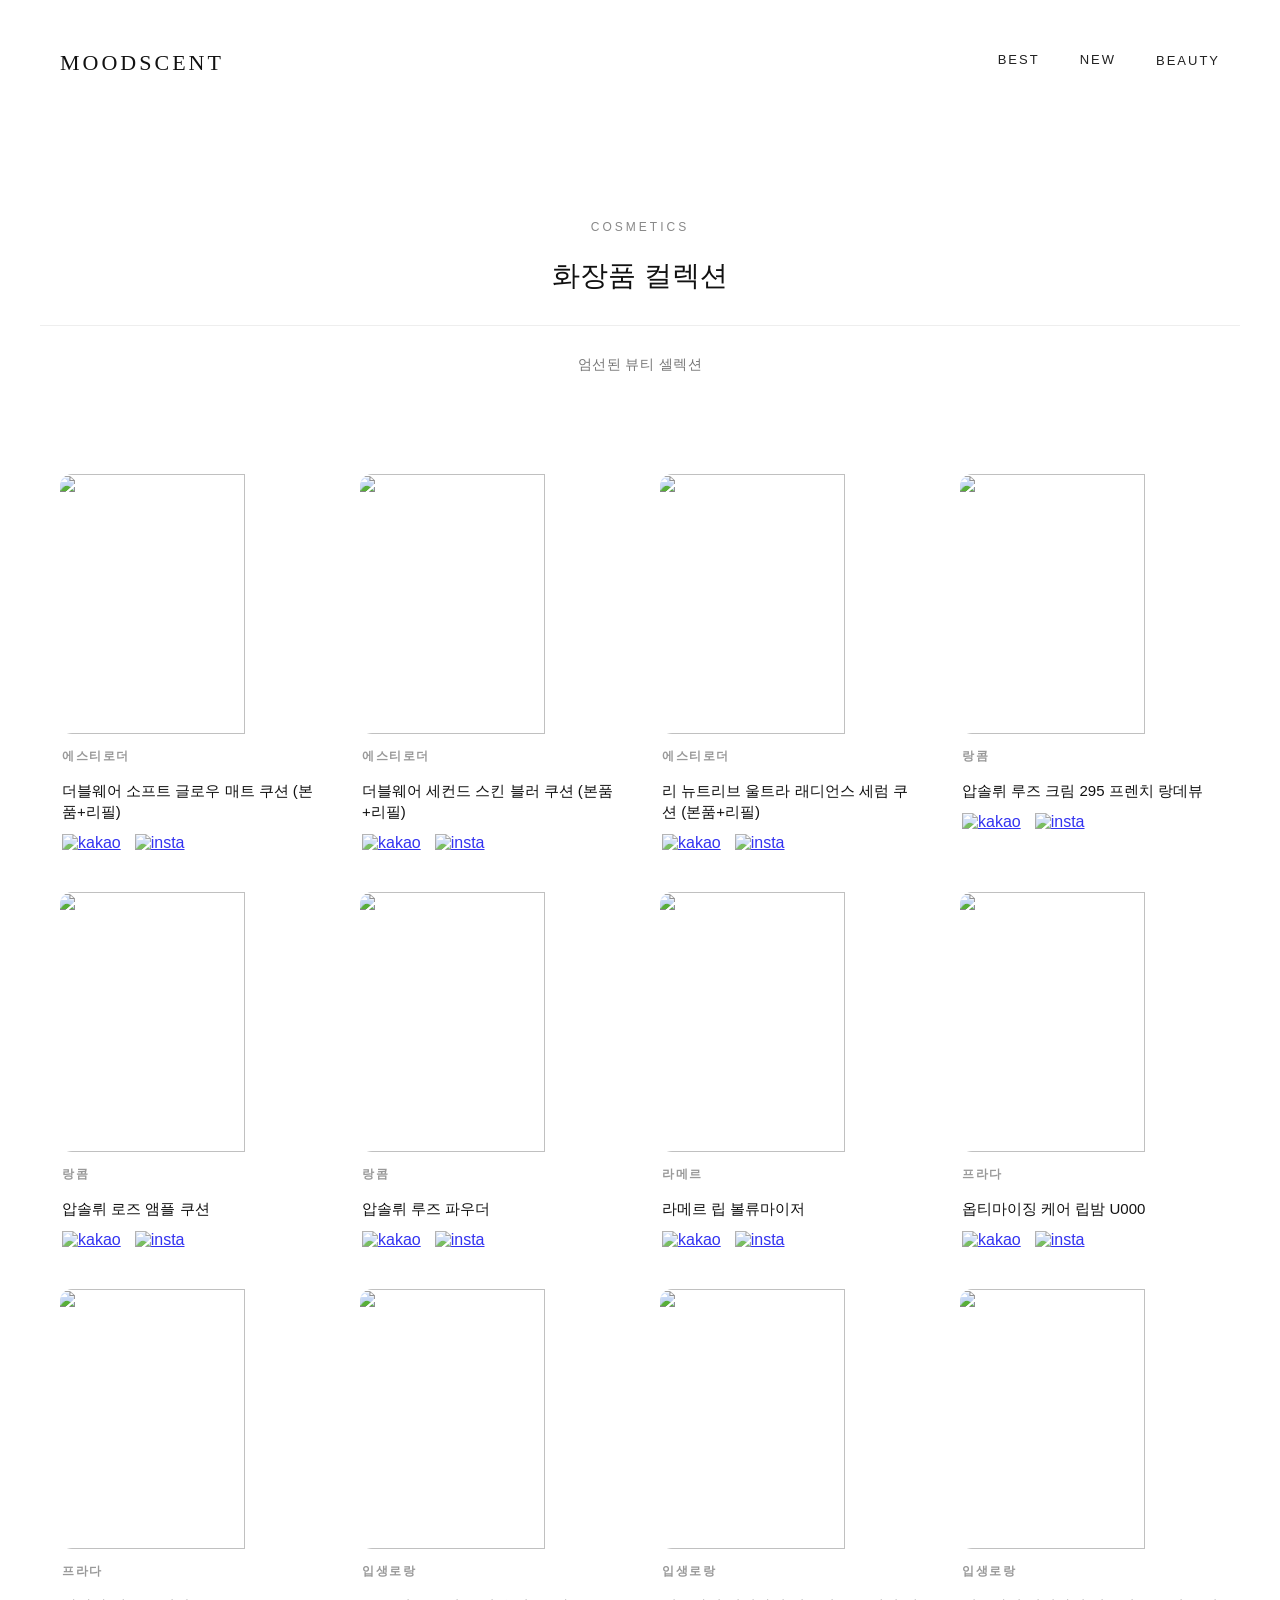
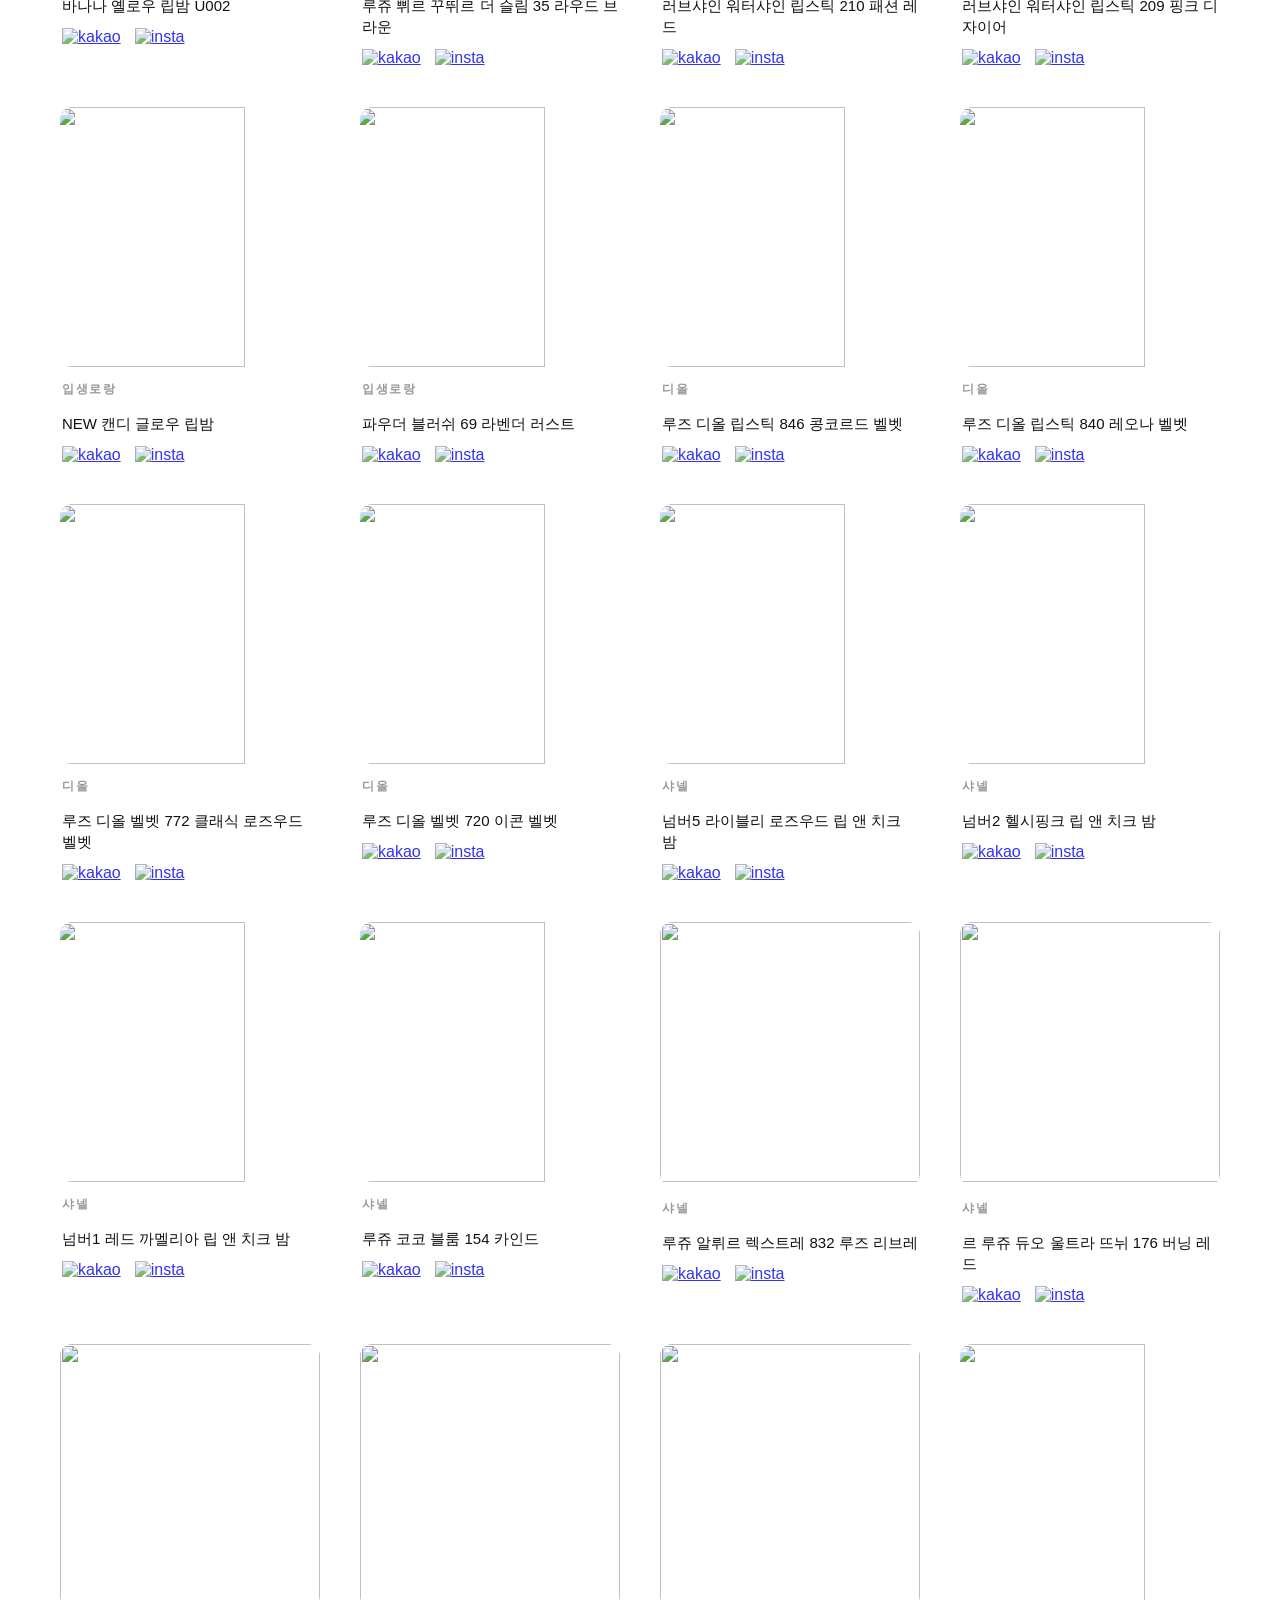
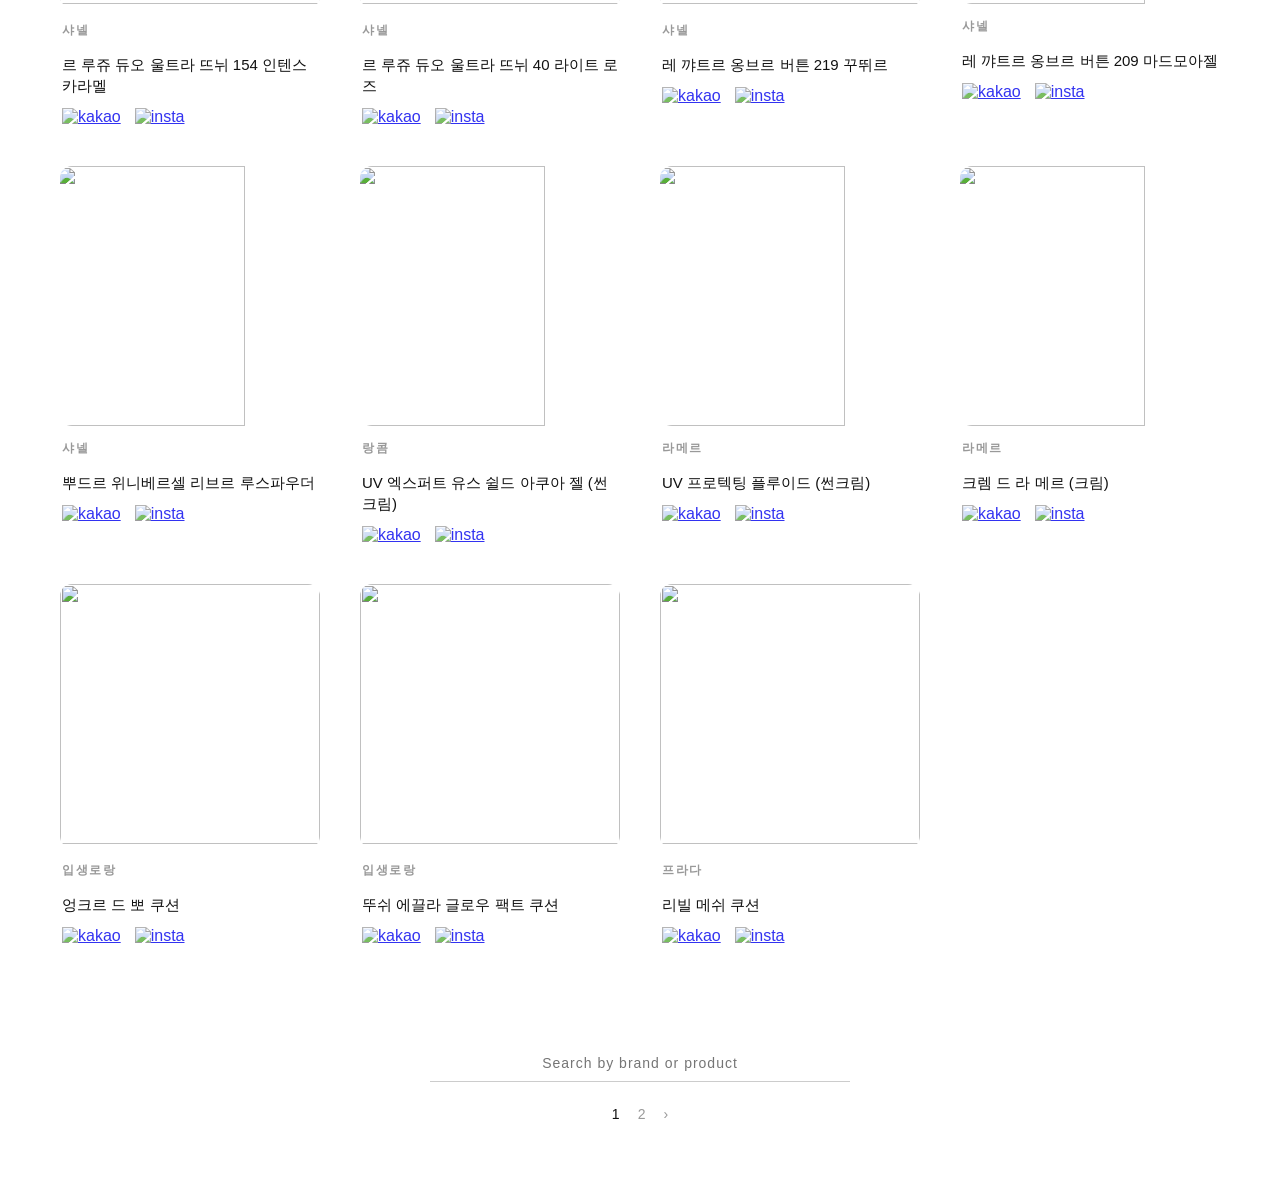
==== commit 63e7bbbc: "update" ====
--- a/category/cosmetics.html
+++ b/category/cosmetics.html
@@ -130,7 +130,7 @@
   </div>
 </div>
 
-<div class="product-card">
+<div class="product-card prada1">
   <div class="imageWrap">
     <img src="https://shop-phinf.pstatic.net/20241028_296/17300839815882DuOo_JPEG/13857802090244902_200151722.jpg?type=o1000">
   </div>
--- a/style.css
+++ b/style.css
@@ -404,24 +404,10 @@
   height: 100%;
   object-fit: contain;
   background: #fff; /* 여백 생길 때 깔끔 */
-  margin-left: -25px; /* 👉 오른쪽으로 이동 */
-}
-
-/* 샤넬 립스틱 */
-.prada1 .imageWrap {
-  display: flex;
-  justify-content: center; /* 가로 중앙 */
-  align-items: center;     /* 세로 중앙 */
-  aspect-ratio: 1 / 1;
-}
-
-.prada1 .imageWrap img {
-  width: 85%;
-  height: 100%;
-  object-fit: contain;
-  background: #fff; /* 여백 생길 때 깔끔 */
-  margin-left: -5px; /* 👉 오른쪽으로 이동 */
-}
+  margin-left: -45px; /* 👉 오른쪽으로 이동 */
+}
+
+
 
 
 /* 샤넬, 라메르 */
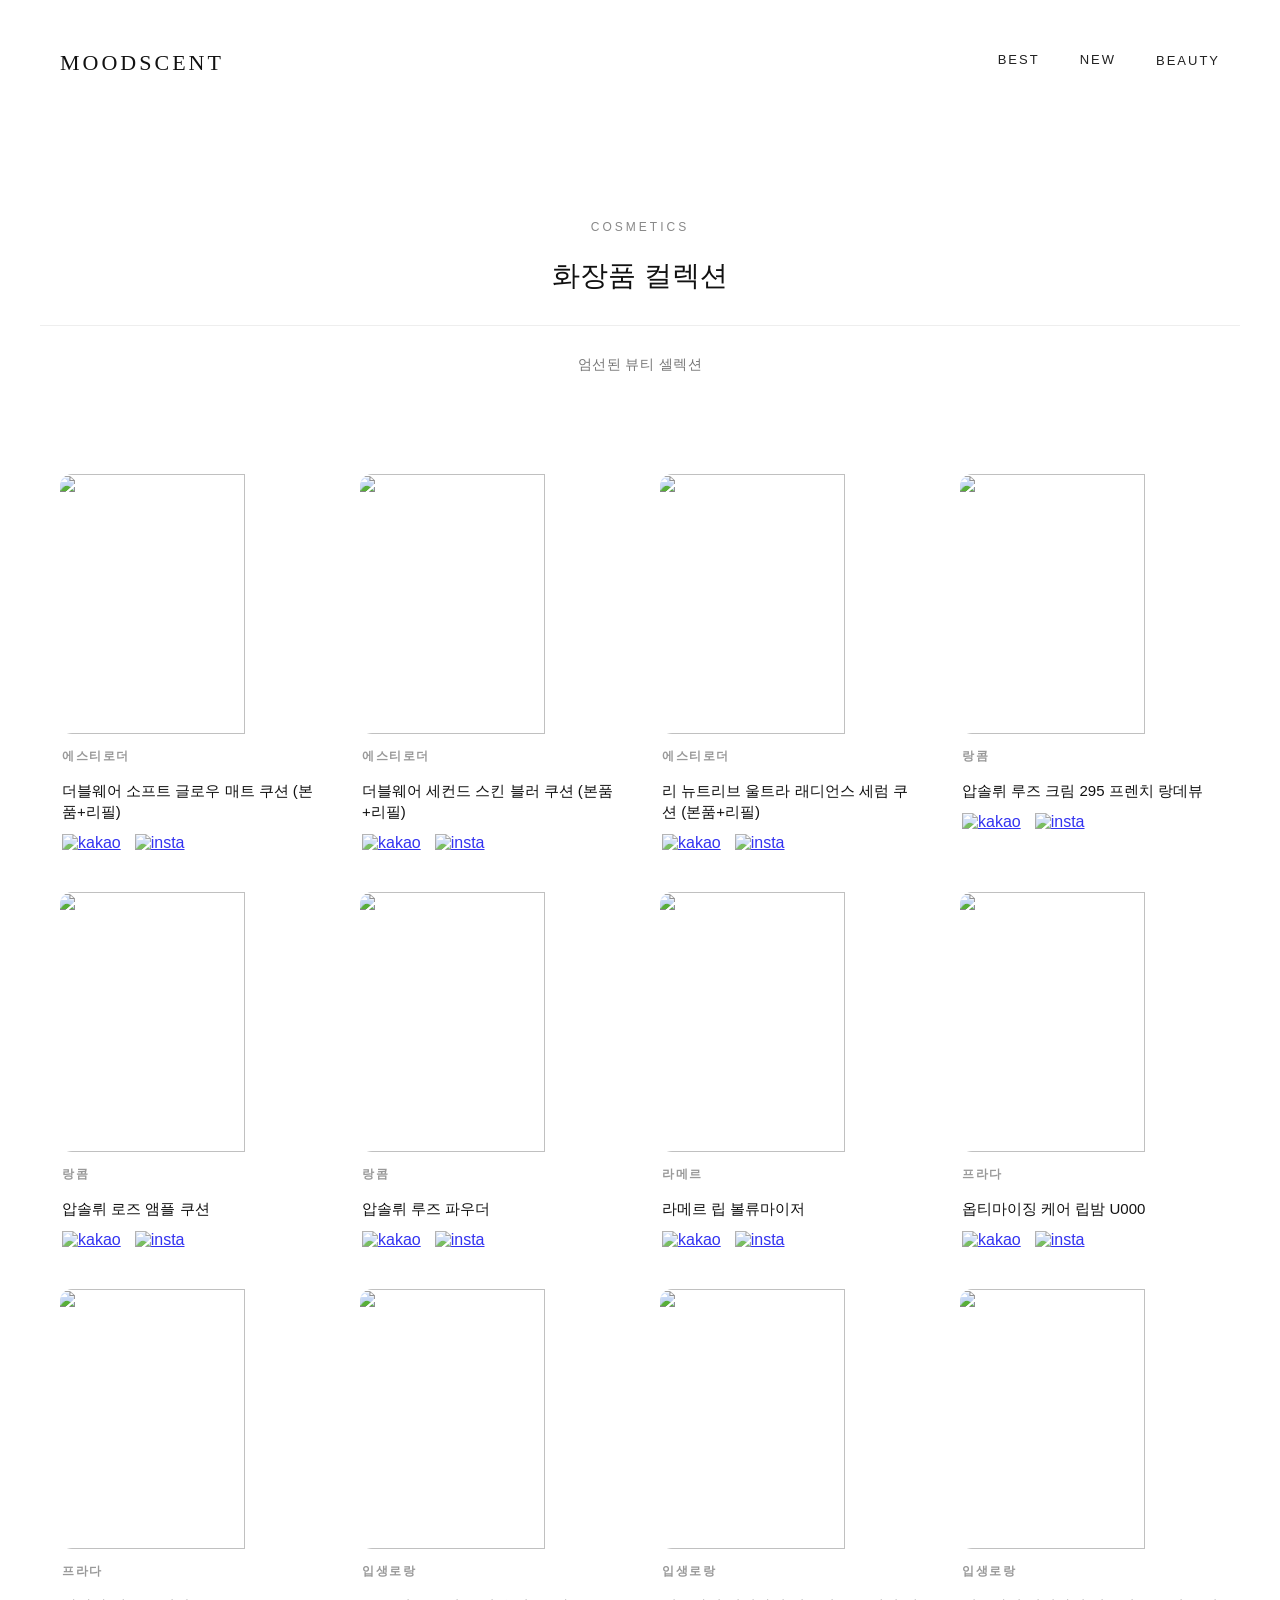
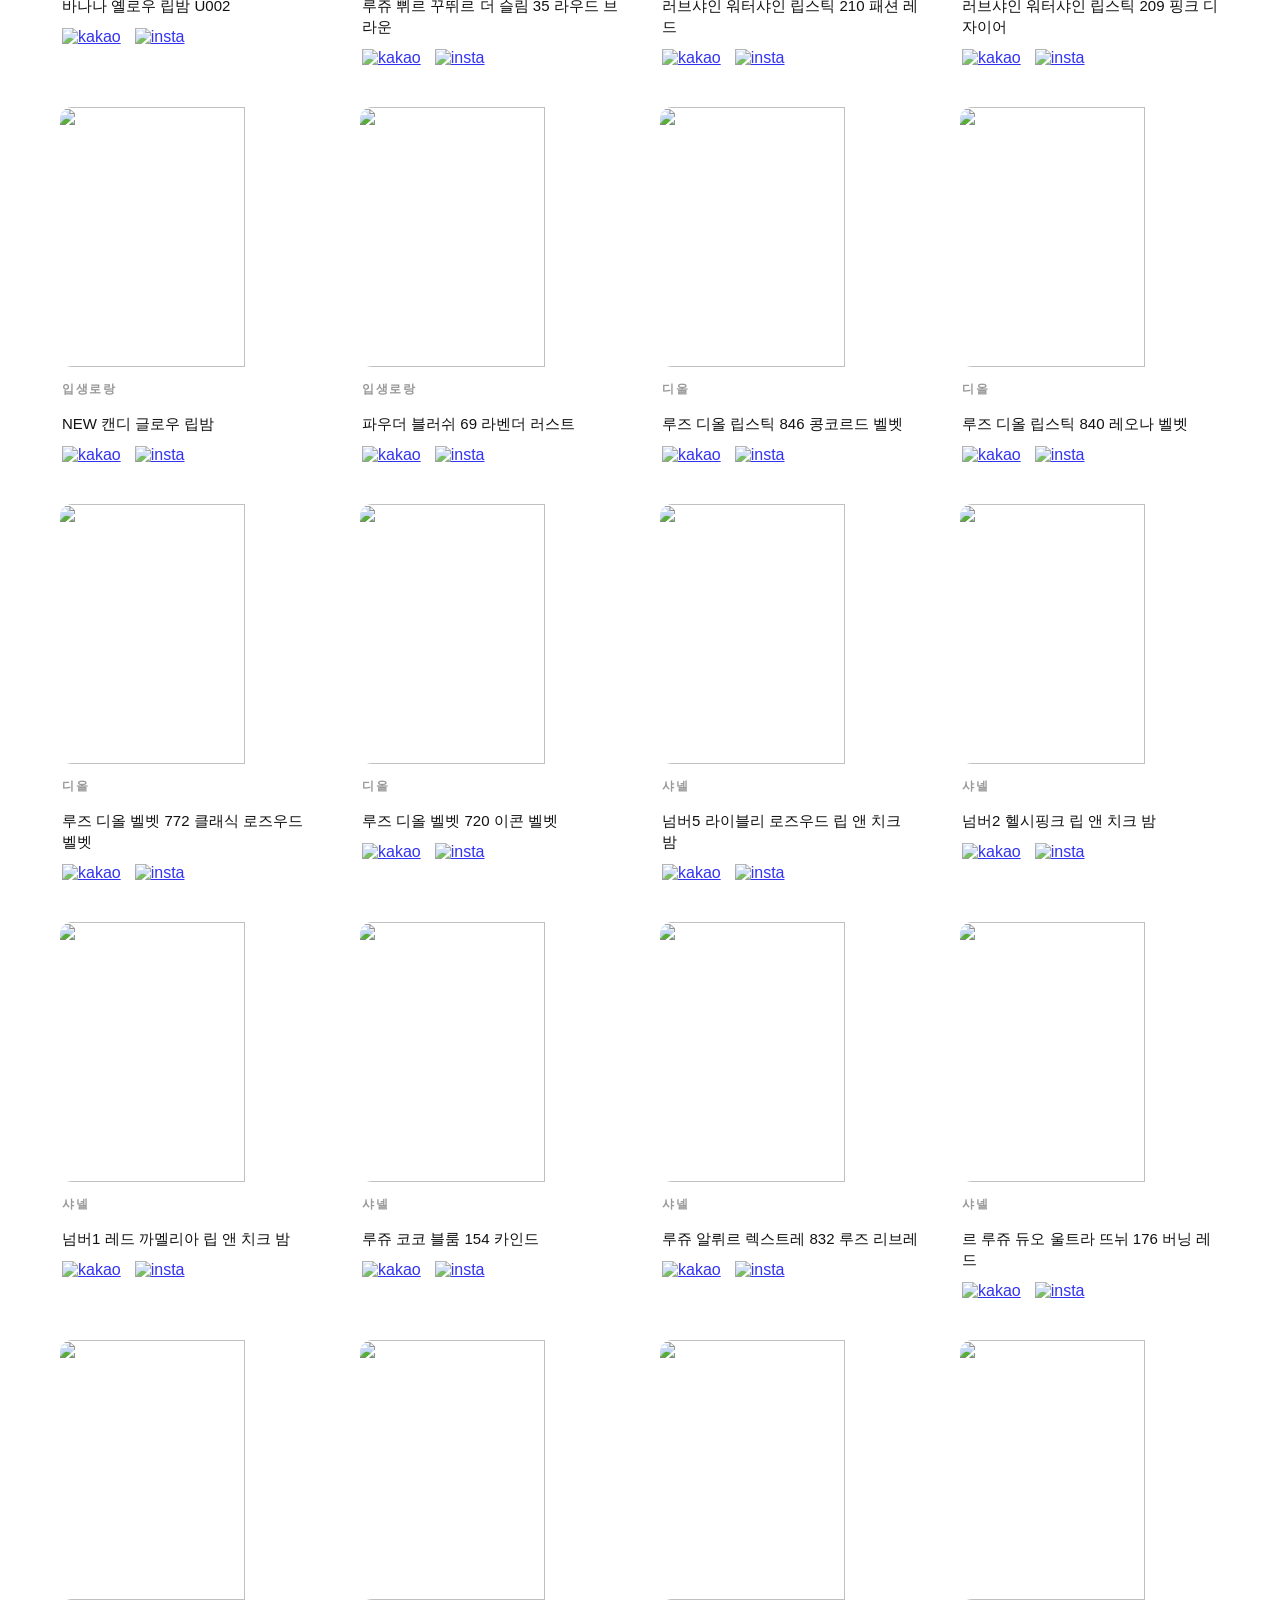
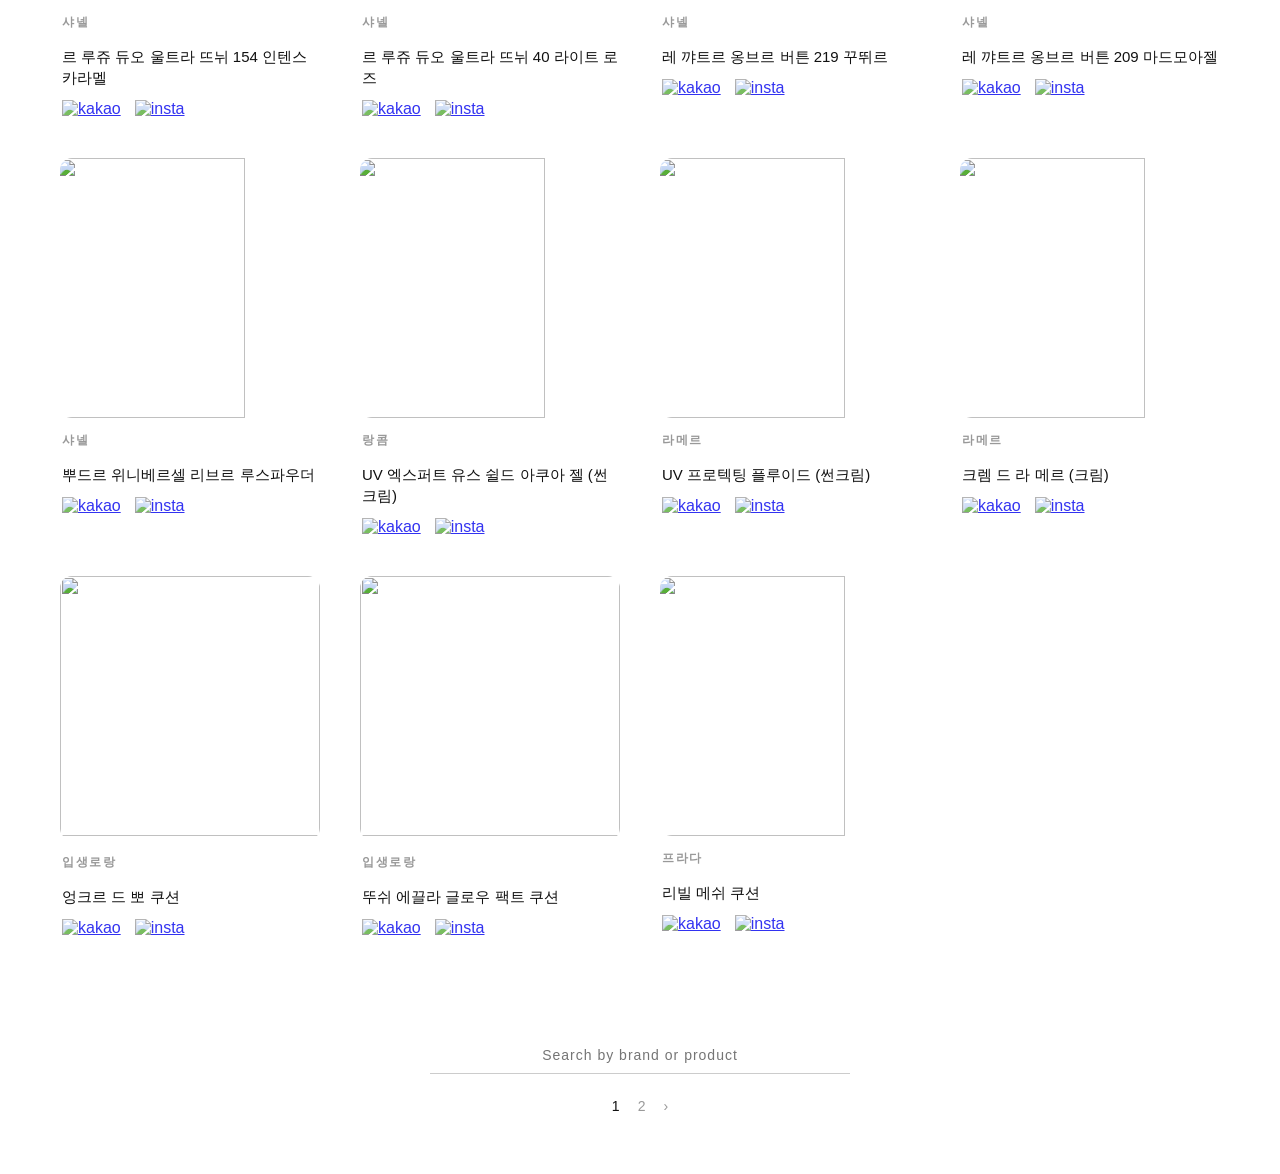
==== commit 36041585: "update" ====
--- a/category/cosmetics.html
+++ b/category/cosmetics.html
@@ -516,7 +516,7 @@
   </div>
 </div>
 
-<div class="product-card prada2">
+<div class="product-card prada">
   <div class="imageWrap">
     <img src="https://shop-phinf.pstatic.net/20240501_295/1714548931832iES6d_JPEG/36485.jpg?type=o1000">
   </div>
@@ -538,7 +538,7 @@
   </div>
 </div>
 
-<div class="product-card prada2">
+<div class="product-card prada">
   <div class="imageWrap">
     <img src="https://shop-phinf.pstatic.net/20240501_157/1714548935965fSYPi_JPEG/36516.jpg?type=o1000">
   </div>
@@ -560,7 +560,7 @@
   </div>
 </div>
 
-<div class="product-card prada2">
+<div class="product-card prada">
   <div class="imageWrap">
     <img src="https://shop-phinf.pstatic.net/20250610_9/1749554607161CTADE_JPEG/83687550304186098_2030672123.jpg?type=o1000">
   </div>
@@ -582,7 +582,7 @@
   </div>
 </div>
 
-<div class="product-card prada2">
+<div class="product-card prada">
   <div class="imageWrap">
     <img src="https://shop-phinf.pstatic.net/20240501_132/17145489340616XdCV_JPEG/36499.jpg?type=o1000">
   </div>
@@ -604,7 +604,7 @@
   </div>
 </div>
 
-<div class="product-card prada2">
+<div class="product-card prada">
   <div class="imageWrap">
     <img src="https://shop-phinf.pstatic.net/20251027_49/1761565753608U4YT8_PNG/68f0996997f61_1.png?type=o1000">
   </div>
@@ -780,7 +780,7 @@
   </div>
 </div>
 
-<div class="product-card prada2">
+<div class="product-card prada">
   <div class="imageWrap">
     <img src="https://images.openai.com/static-rsc-1/[base64]">
   </div>
@@ -802,7 +802,7 @@
   </div>
 </div>
 
-<div class="product-card prada2">
+<div class="product-card prada">
   <div class="imageWrap">
     <img src="https://edge.dis.commercecloud.salesforce.com/dw/image/v2/BKBN_PRD/on/demandware.static/-/Sites-catalog_master_sfcc_krs/default/dw3276ba35/images/large/3404007955_1_b.jpg?sw=768&sh=768&sm=fit">
   </div>
@@ -824,7 +824,7 @@
   </div>
 </div>
 
-<div class="product-card prada2">
+<div class="product-card prada">
   <div class="imageWrap">
     <img src="https://a.cdnsbn.com/images/products/l/26568180102.jpg">
   </div>
